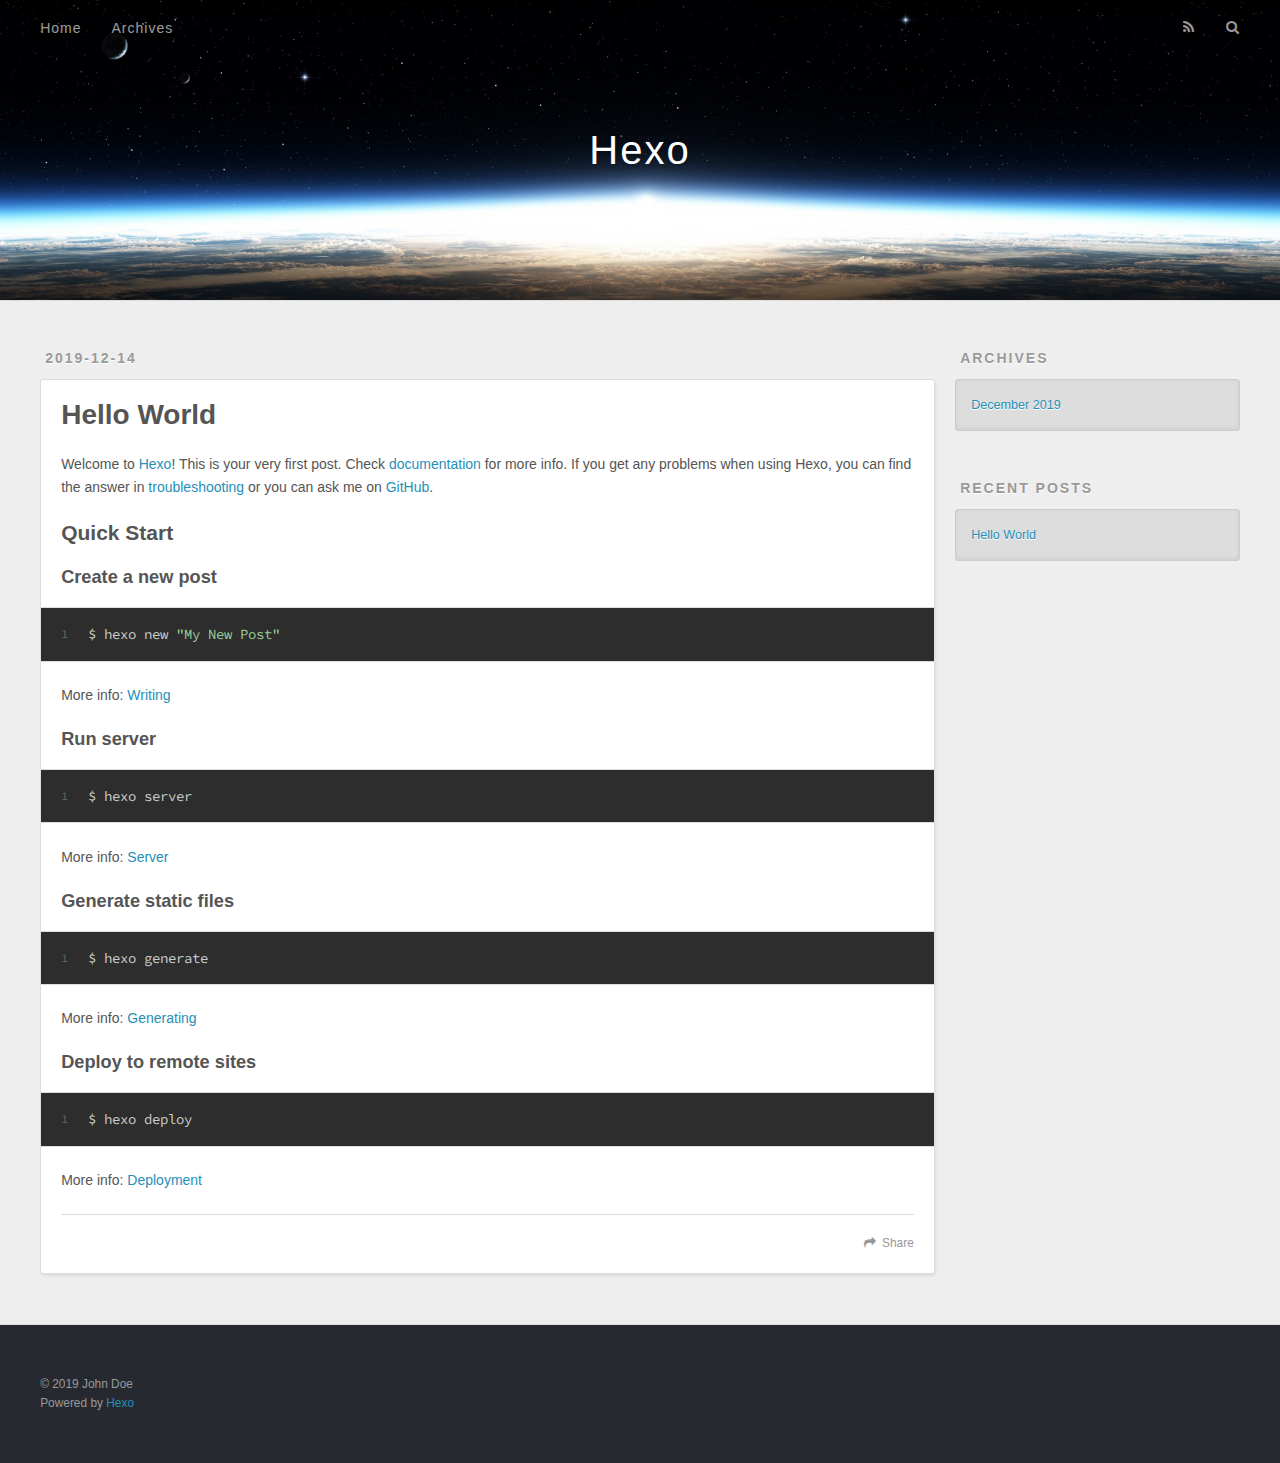
==== index.html @ 30259cf8 "Site updated: 2019-12-15 09:47:50" ====
<!DOCTYPE html>
<html>
<head>
  <meta charset="utf-8">
  

  
  <title>Hexo</title>
  <meta name="viewport" content="width=device-width, initial-scale=1, maximum-scale=1">
  <meta property="og:type" content="website">
<meta property="og:title" content="Hexo">
<meta property="og:url" content="http:&#x2F;&#x2F;yoursite.com&#x2F;index.html">
<meta property="og:site_name" content="Hexo">
<meta property="og:locale" content="en_US">
<meta property="article:author" content="John Doe">
<meta name="twitter:card" content="summary">
  
    <link rel="alternate" href="/atom.xml" title="Hexo" type="application/atom+xml">
  
  
    <link rel="icon" href="/favicon.png">
  
  
    <link href="//fonts.googleapis.com/css?family=Source+Code+Pro" rel="stylesheet" type="text/css">
  
  
<link rel="stylesheet" href="/css/style.css">

<meta name="generator" content="Hexo 4.1.1"></head>

<body>
  <div id="container">
    <div id="wrap">
      <header id="header">
  <div id="banner"></div>
  <div id="header-outer" class="outer">
    <div id="header-title" class="inner">
      <h1 id="logo-wrap">
        <a href="/" id="logo">Hexo</a>
      </h1>
      
    </div>
    <div id="header-inner" class="inner">
      <nav id="main-nav">
        <a id="main-nav-toggle" class="nav-icon"></a>
        
          <a class="main-nav-link" href="/">Home</a>
        
          <a class="main-nav-link" href="/archives">Archives</a>
        
      </nav>
      <nav id="sub-nav">
        
          <a id="nav-rss-link" class="nav-icon" href="/atom.xml" title="RSS Feed"></a>
        
        <a id="nav-search-btn" class="nav-icon" title="Search"></a>
      </nav>
      <div id="search-form-wrap">
        <form action="//google.com/search" method="get" accept-charset="UTF-8" class="search-form"><input type="search" name="q" class="search-form-input" placeholder="Search"><button type="submit" class="search-form-submit">&#xF002;</button><input type="hidden" name="sitesearch" value="http://yoursite.com"></form>
      </div>
    </div>
  </div>
</header>
      <div class="outer">
        <section id="main">
  
    <article id="post-hello-world" class="article article-type-post" itemscope itemprop="blogPost">
  <div class="article-meta">
    <a href="/2019/12/14/hello-world/" class="article-date">
  <time datetime="2019-12-14T15:08:20.268Z" itemprop="datePublished">2019-12-14</time>
</a>
    
  </div>
  <div class="article-inner">
    
    
      <header class="article-header">
        
  
    <h1 itemprop="name">
      <a class="article-title" href="/2019/12/14/hello-world/">Hello World</a>
    </h1>
  

      </header>
    
    <div class="article-entry" itemprop="articleBody">
      
        <p>Welcome to <a href="https://hexo.io/" target="_blank" rel="noopener">Hexo</a>! This is your very first post. Check <a href="https://hexo.io/docs/" target="_blank" rel="noopener">documentation</a> for more info. If you get any problems when using Hexo, you can find the answer in <a href="https://hexo.io/docs/troubleshooting.html" target="_blank" rel="noopener">troubleshooting</a> or you can ask me on <a href="https://github.com/hexojs/hexo/issues" target="_blank" rel="noopener">GitHub</a>.</p>
<h2 id="Quick-Start"><a href="#Quick-Start" class="headerlink" title="Quick Start"></a>Quick Start</h2><h3 id="Create-a-new-post"><a href="#Create-a-new-post" class="headerlink" title="Create a new post"></a>Create a new post</h3><figure class="highlight bash"><table><tr><td class="gutter"><pre><span class="line">1</span><br></pre></td><td class="code"><pre><span class="line">$ hexo new <span class="string">"My New Post"</span></span><br></pre></td></tr></table></figure>

<p>More info: <a href="https://hexo.io/docs/writing.html" target="_blank" rel="noopener">Writing</a></p>
<h3 id="Run-server"><a href="#Run-server" class="headerlink" title="Run server"></a>Run server</h3><figure class="highlight bash"><table><tr><td class="gutter"><pre><span class="line">1</span><br></pre></td><td class="code"><pre><span class="line">$ hexo server</span><br></pre></td></tr></table></figure>

<p>More info: <a href="https://hexo.io/docs/server.html" target="_blank" rel="noopener">Server</a></p>
<h3 id="Generate-static-files"><a href="#Generate-static-files" class="headerlink" title="Generate static files"></a>Generate static files</h3><figure class="highlight bash"><table><tr><td class="gutter"><pre><span class="line">1</span><br></pre></td><td class="code"><pre><span class="line">$ hexo generate</span><br></pre></td></tr></table></figure>

<p>More info: <a href="https://hexo.io/docs/generating.html" target="_blank" rel="noopener">Generating</a></p>
<h3 id="Deploy-to-remote-sites"><a href="#Deploy-to-remote-sites" class="headerlink" title="Deploy to remote sites"></a>Deploy to remote sites</h3><figure class="highlight bash"><table><tr><td class="gutter"><pre><span class="line">1</span><br></pre></td><td class="code"><pre><span class="line">$ hexo deploy</span><br></pre></td></tr></table></figure>

<p>More info: <a href="https://hexo.io/docs/one-command-deployment.html" target="_blank" rel="noopener">Deployment</a></p>

      
    </div>
    <footer class="article-footer">
      <a data-url="http://yoursite.com/2019/12/14/hello-world/" data-id="ck46cnnuk0000ggvl3maw7upw" class="article-share-link">Share</a>
      
      
    </footer>
  </div>
  
</article>


  


</section>
        
          <aside id="sidebar">
  
    

  
    

  
    
  
    
  <div class="widget-wrap">
    <h3 class="widget-title">Archives</h3>
    <div class="widget">
      <ul class="archive-list"><li class="archive-list-item"><a class="archive-list-link" href="/archives/2019/12/">December 2019</a></li></ul>
    </div>
  </div>


  
    
  <div class="widget-wrap">
    <h3 class="widget-title">Recent Posts</h3>
    <div class="widget">
      <ul>
        
          <li>
            <a href="/2019/12/14/hello-world/">Hello World</a>
          </li>
        
      </ul>
    </div>
  </div>

  
</aside>
        
      </div>
      <footer id="footer">
  
  <div class="outer">
    <div id="footer-info" class="inner">
      &copy; 2019 John Doe<br>
      Powered by <a href="http://hexo.io/" target="_blank">Hexo</a>
    </div>
  </div>
</footer>
    </div>
    <nav id="mobile-nav">
  
    <a href="/" class="mobile-nav-link">Home</a>
  
    <a href="/archives" class="mobile-nav-link">Archives</a>
  
</nav>
    

<script src="//ajax.googleapis.com/ajax/libs/jquery/2.0.3/jquery.min.js"></script>


  
<link rel="stylesheet" href="/fancybox/jquery.fancybox.css">

  
<script src="/fancybox/jquery.fancybox.pack.js"></script>




<script src="/js/script.js"></script>




  </div>
</body>
</html>
---- css/style.css ----
body {
  width: 100%;
}
body:before,
body:after {
  content: "";
  display: table;
}
body:after {
  clear: both;
}
html,
body,
div,
span,
applet,
object,
iframe,
h1,
h2,
h3,
h4,
h5,
h6,
p,
blockquote,
pre,
a,
abbr,
acronym,
address,
big,
cite,
code,
del,
dfn,
em,
img,
ins,
kbd,
q,
s,
samp,
small,
strike,
strong,
sub,
sup,
tt,
var,
dl,
dt,
dd,
ol,
ul,
li,
fieldset,
form,
label,
legend,
table,
caption,
tbody,
tfoot,
thead,
tr,
th,
td {
  margin: 0;
  padding: 0;
  border: 0;
  outline: 0;
  font-weight: inherit;
  font-style: inherit;
  font-family: inherit;
  font-size: 100%;
  vertical-align: baseline;
}
body {
  line-height: 1;
  color: #000;
  background: #fff;
}
ol,
ul {
  list-style: none;
}
table {
  border-collapse: separate;
  border-spacing: 0;
  vertical-align: middle;
}
caption,
th,
td {
  text-align: left;
  font-weight: normal;
  vertical-align: middle;
}
a img {
  border: none;
}
input,
button {
  margin: 0;
  padding: 0;
}
input::-moz-focus-inner,
button::-moz-focus-inner {
  border: 0;
  padding: 0;
}
@font-face {
  font-family: FontAwesome;
  font-style: normal;
  font-weight: normal;
  src: url("fonts/fontawesome-webfont.eot?v=#4.0.3");
  src: url("fonts/fontawesome-webfont.eot?#iefix&v=#4.0.3") format("embedded-opentype"), url("fonts/fontawesome-webfont.woff?v=#4.0.3") format("woff"), url("fonts/fontawesome-webfont.ttf?v=#4.0.3") format("truetype"), url("fonts/fontawesome-webfont.svg#fontawesomeregular?v=#4.0.3") format("svg");
}
html,
body,
#container {
  height: 100%;
}
body {
  background: #eee;
  font: 14px -apple-system, BlinkMacSystemFont, "Segoe UI", "Roboto", "Oxygen", "Ubuntu", "Cantarell", "Fira Sans", "Droid Sans", "Helvetica Neue", sans-serif;
  -webkit-text-size-adjust: 100%;
}
.outer {
  max-width: 1220px;
  margin: 0 auto;
  padding: 0 20px;
}
.outer:before,
.outer:after {
  content: "";
  display: table;
}
.outer:after {
  clear: both;
}
.inner {
  display: inline;
  float: left;
  width: 98.33333333333333%;
  margin: 0 0.833333333333333%;
}
.left,
.alignleft {
  float: left;
}
.right,
.alignright {
  float: right;
}
.clear {
  clear: both;
}
#container {
  position: relative;
}
.mobile-nav-on {
  overflow: hidden;
}
#wrap {
  height: 100%;
  width: 100%;
  position: absolute;
  top: 0;
  left: 0;
  -webkit-transition: 0.2s ease-out;
  -moz-transition: 0.2s ease-out;
  -ms-transition: 0.2s ease-out;
  transition: 0.2s ease-out;
  z-index: 1;
  background: #eee;
}
.mobile-nav-on #wrap {
  left: 280px;
}
@media screen and (min-width: 768px) {
  #main {
    display: inline;
    float: left;
    width: 73.33333333333333%;
    margin: 0 0.833333333333333%;
  }
}
.article-date,
.article-category-link,
.archive-year,
.widget-title {
  text-decoration: none;
  text-transform: uppercase;
  letter-spacing: 2px;
  color: #999;
  margin-bottom: 1em;
  margin-left: 5px;
  line-height: 1em;
  text-shadow: 0 1px #fff;
  font-weight: bold;
}
.article-inner,
.archive-article-inner {
  background: #fff;
  -webkit-box-shadow: 1px 2px 3px #ddd;
  box-shadow: 1px 2px 3px #ddd;
  border: 1px solid #ddd;
  border-radius: 3px;
}
.article-entry h1,
.widget h1 {
  font-size: 2em;
}
.article-entry h2,
.widget h2 {
  font-size: 1.5em;
}
.article-entry h3,
.widget h3 {
  font-size: 1.3em;
}
.article-entry h4,
.widget h4 {
  font-size: 1.2em;
}
.article-entry h5,
.widget h5 {
  font-size: 1em;
}
.article-entry h6,
.widget h6 {
  font-size: 1em;
  color: #999;
}
.article-entry hr,
.widget hr {
  border: 1px dashed #ddd;
}
.article-entry strong,
.widget strong {
  font-weight: bold;
}
.article-entry em,
.widget em,
.article-entry cite,
.widget cite {
  font-style: italic;
}
.article-entry sup,
.widget sup,
.article-entry sub,
.widget sub {
  font-size: 0.75em;
  line-height: 0;
  position: relative;
  vertical-align: baseline;
}
.article-entry sup,
.widget sup {
  top: -0.5em;
}
.article-entry sub,
.widget sub {
  bottom: -0.2em;
}
.article-entry small,
.widget small {
  font-size: 0.85em;
}
.article-entry acronym,
.widget acronym,
.article-entry abbr,
.widget abbr {
  border-bottom: 1px dotted;
}
.article-entry ul,
.widget ul,
.article-entry ol,
.widget ol,
.article-entry dl,
.widget dl {
  margin: 0 20px;
  line-height: 1.6em;
}
.article-entry ul ul,
.widget ul ul,
.article-entry ol ul,
.widget ol ul,
.article-entry ul ol,
.widget ul ol,
.article-entry ol ol,
.widget ol ol {
  margin-top: 0;
  margin-bottom: 0;
}
.article-entry ul,
.widget ul {
  list-style: disc;
}
.article-entry ol,
.widget ol {
  list-style: decimal;
}
.article-entry dt,
.widget dt {
  font-weight: bold;
}
#header {
  height: 300px;
  position: relative;
  border-bottom: 1px solid #ddd;
}
#header:before,
#header:after {
  content: "";
  position: absolute;
  left: 0;
  right: 0;
  height: 40px;
}
#header:before {
  top: 0;
  background: -webkit-linear-gradient(rgba(0,0,0,0.2), transparent);
  background: -moz-linear-gradient(rgba(0,0,0,0.2), transparent);
  background: -ms-linear-gradient(rgba(0,0,0,0.2), transparent);
  background: linear-gradient(rgba(0,0,0,0.2), transparent);
}
#header:after {
  bottom: 0;
  background: -webkit-linear-gradient(transparent, rgba(0,0,0,0.2));
  background: -moz-linear-gradient(transparent, rgba(0,0,0,0.2));
  background: -ms-linear-gradient(transparent, rgba(0,0,0,0.2));
  background: linear-gradient(transparent, rgba(0,0,0,0.2));
}
#header-outer {
  height: 100%;
  position: relative;
}
#header-inner {
  position: relative;
  overflow: hidden;
}
#banner {
  position: absolute;
  top: 0;
  left: 0;
  width: 100%;
  height: 100%;
  background: url("images/banner.jpg") center #000;
  -webkit-background-size: cover;
  -moz-background-size: cover;
  background-size: cover;
  z-index: -1;
}
#header-title {
  text-align: center;
  height: 40px;
  position: absolute;
  top: 50%;
  left: 0;
  margin-top: -20px;
}
#logo,
#subtitle {
  text-decoration: none;
  color: #fff;
  font-weight: 300;
  text-shadow: 0 1px 4px rgba(0,0,0,0.3);
}
#logo {
  font-size: 40px;
  line-height: 40px;
  letter-spacing: 2px;
}
#subtitle {
  font-size: 16px;
  line-height: 16px;
  letter-spacing: 1px;
}
#subtitle-wrap {
  margin-top: 16px;
}
#main-nav {
  float: left;
  margin-left: -15px;
}
.nav-icon,
.main-nav-link {
  float: left;
  color: #fff;
  opacity: 0.6;
  text-decoration: none;
  text-shadow: 0 1px rgba(0,0,0,0.2);
  -webkit-transition: opacity 0.2s;
  -moz-transition: opacity 0.2s;
  -ms-transition: opacity 0.2s;
  transition: opacity 0.2s;
  display: block;
  padding: 20px 15px;
}
.nav-icon:hover,
.main-nav-link:hover {
  opacity: 1;
}
.nav-icon {
  font-family: FontAwesome;
  text-align: center;
  font-size: 14px;
  width: 14px;
  height: 14px;
  padding: 20px 15px;
  position: relative;
  cursor: pointer;
}
.main-nav-link {
  font-weight: 300;
  letter-spacing: 1px;
}
@media screen and (max-width: 479px) {
  .main-nav-link {
    display: none;
  }
}
#main-nav-toggle {
  display: none;
}
#main-nav-toggle:before {
  content: "\f0c9";
}
@media screen and (max-width: 479px) {
  #main-nav-toggle {
    display: block;
  }
}
#sub-nav {
  float: right;
  margin-right: -15px;
}
#nav-rss-link:before {
  content: "\f09e";
}
#nav-search-btn:before {
  content: "\f002";
}
#search-form-wrap {
  position: absolute;
  top: 15px;
  width: 150px;
  height: 30px;
  right: -150px;
  opacity: 0;
  -webkit-transition: 0.2s ease-out;
  -moz-transition: 0.2s ease-out;
  -ms-transition: 0.2s ease-out;
  transition: 0.2s ease-out;
}
#search-form-wrap.on {
  opacity: 1;
  right: 0;
}
@media screen and (max-width: 479px) {
  #search-form-wrap {
    width: 100%;
    right: -100%;
  }
}
.search-form {
  position: absolute;
  top: 0;
  left: 0;
  right: 0;
  background: #fff;
  padding: 5px 15px;
  border-radius: 15px;
  -webkit-box-shadow: 0 0 10px rgba(0,0,0,0.3);
  box-shadow: 0 0 10px rgba(0,0,0,0.3);
}
.search-form-input {
  border: none;
  background: none;
  color: #555;
  width: 100%;
  font: 13px -apple-system, BlinkMacSystemFont, "Segoe UI", "Roboto", "Oxygen", "Ubuntu", "Cantarell", "Fira Sans", "Droid Sans", "Helvetica Neue", sans-serif;
  outline: none;
}
.search-form-input::-webkit-search-results-decoration,
.search-form-input::-webkit-search-cancel-button {
  -webkit-appearance: none;
}
.search-form-submit {
  position: absolute;
  top: 50%;
  right: 10px;
  margin-top: -7px;
  font: 13px FontAwesome;
  border: none;
  background: none;
  color: #bbb;
  cursor: pointer;
}
.search-form-submit:hover,
.search-form-submit:focus {
  color: #777;
}
.article {
  margin: 50px 0;
}
.article-inner {
  overflow: hidden;
}
.article-meta:before,
.article-meta:after {
  content: "";
  display: table;
}
.article-meta:after {
  clear: both;
}
.article-date {
  float: left;
}
.article-category {
  float: left;
  line-height: 1em;
  color: #ccc;
  text-shadow: 0 1px #fff;
  margin-left: 8px;
}
.article-category:before {
  content: "\2022";
}
.article-category-link {
  margin: 0 12px 1em;
}
.article-header {
  padding: 20px 20px 0;
}
.article-title {
  text-decoration: none;
  font-size: 2em;
  font-weight: bold;
  color: #555;
  line-height: 1.1em;
  -webkit-transition: color 0.2s;
  -moz-transition: color 0.2s;
  -ms-transition: color 0.2s;
  transition: color 0.2s;
}
a.article-title:hover {
  color: #258fb8;
}
.article-entry {
  color: #555;
  padding: 0 20px;
}
.article-entry:before,
.article-entry:after {
  content: "";
  display: table;
}
.article-entry:after {
  clear: both;
}
.article-entry p,
.article-entry table {
  line-height: 1.6em;
  margin: 1.6em 0;
}
.article-entry h1,
.article-entry h2,
.article-entry h3,
.article-entry h4,
.article-entry h5,
.article-entry h6 {
  font-weight: bold;
}
.article-entry h1,
.article-entry h2,
.article-entry h3,
.article-entry h4,
.article-entry h5,
.article-entry h6 {
  line-height: 1.1em;
  margin: 1.1em 0;
}
.article-entry a {
  color: #258fb8;
  text-decoration: none;
}
.article-entry a:hover {
  text-decoration: underline;
}
.article-entry ul,
.article-entry ol,
.article-entry dl {
  margin-top: 1.6em;
  margin-bottom: 1.6em;
}
.article-entry img,
.article-entry video {
  max-width: 100%;
  height: auto;
  display: block;
  margin: auto;
}
.article-entry iframe {
  border: none;
}
.article-entry table {
  width: 100%;
  border-collapse: collapse;
  border-spacing: 0;
}
.article-entry th {
  font-weight: bold;
  border-bottom: 3px solid #ddd;
  padding-bottom: 0.5em;
}
.article-entry td {
  border-bottom: 1px solid #ddd;
  padding: 10px 0;
}
.article-entry blockquote {
  font-family: Georgia, "Times New Roman", serif;
  font-size: 1.4em;
  margin: 1.6em 20px;
  text-align: center;
}
.article-entry blockquote footer {
  font-size: 14px;
  margin: 1.6em 0;
  font-family: -apple-system, BlinkMacSystemFont, "Segoe UI", "Roboto", "Oxygen", "Ubuntu", "Cantarell", "Fira Sans", "Droid Sans", "Helvetica Neue", sans-serif;
}
.article-entry blockquote footer cite:before {
  content: "—";
  padding: 0 0.5em;
}
.article-entry .pullquote {
  text-align: left;
  width: 45%;
  margin: 0;
}
.article-entry .pullquote.left {
  margin-left: 0.5em;
  margin-right: 1em;
}
.article-entry .pullquote.right {
  margin-right: 0.5em;
  margin-left: 1em;
}
.article-entry .caption {
  color: #999;
  display: block;
  font-size: 0.9em;
  margin-top: 0.5em;
  position: relative;
  text-align: center;
}
.article-entry .video-container {
  position: relative;
  padding-top: 56.25%;
  height: 0;
  overflow: hidden;
}
.article-entry .video-container iframe,
.article-entry .video-container object,
.article-entry .video-container embed {
  position: absolute;
  top: 0;
  left: 0;
  width: 100%;
  height: 100%;
  margin-top: 0;
}
.article-more-link a {
  display: inline-block;
  line-height: 1em;
  padding: 6px 15px;
  border-radius: 15px;
  background: #eee;
  color: #999;
  text-shadow: 0 1px #fff;
  text-decoration: none;
}
.article-more-link a:hover {
  background: #258fb8;
  color: #fff;
  text-decoration: none;
  text-shadow: 0 1px #1e7293;
}
.article-footer {
  font-size: 0.85em;
  line-height: 1.6em;
  border-top: 1px solid #ddd;
  padding-top: 1.6em;
  margin: 0 20px 20px;
}
.article-footer:before,
.article-footer:after {
  content: "";
  display: table;
}
.article-footer:after {
  clear: both;
}
.article-footer a {
  color: #999;
  text-decoration: none;
}
.article-footer a:hover {
  color: #555;
}
.article-tag-list-item {
  float: left;
  margin-right: 10px;
}
.article-tag-list-link:before {
  content: "#";
}
.article-comment-link {
  float: right;
}
.article-comment-link:before {
  content: "\f075";
  font-family: FontAwesome;
  padding-right: 8px;
}
.article-share-link {
  cursor: pointer;
  float: right;
  margin-left: 20px;
}
.article-share-link:before {
  content: "\f064";
  font-family: FontAwesome;
  padding-right: 6px;
}
#article-nav {
  position: relative;
}
#article-nav:before,
#article-nav:after {
  content: "";
  display: table;
}
#article-nav:after {
  clear: both;
}
@media screen and (min-width: 768px) {
  #article-nav {
    margin: 50px 0;
  }
  #article-nav:before {
    width: 8px;
    height: 8px;
    position: absolute;
    top: 50%;
    left: 50%;
    margin-top: -4px;
    margin-left: -4px;
    content: "";
    border-radius: 50%;
    background: #ddd;
    -webkit-box-shadow: 0 1px 2px #fff;
    box-shadow: 0 1px 2px #fff;
  }
}
.article-nav-link-wrap {
  text-decoration: none;
  text-shadow: 0 1px #fff;
  color: #999;
  -webkit-box-sizing: border-box;
  -moz-box-sizing: border-box;
  box-sizing: border-box;
  margin-top: 50px;
  text-align: center;
  display: block;
}
.article-nav-link-wrap:hover {
  color: #555;
}
@media screen and (min-width: 768px) {
  .article-nav-link-wrap {
    width: 50%;
    margin-top: 0;
  }
}
@media screen and (min-width: 768px) {
  #article-nav-newer {
    float: left;
    text-align: right;
    padding-right: 20px;
  }
}
@media screen and (min-width: 768px) {
  #article-nav-older {
    float: right;
    text-align: left;
    padding-left: 20px;
  }
}
.article-nav-caption {
  text-transform: uppercase;
  letter-spacing: 2px;
  color: #ddd;
  line-height: 1em;
  font-weight: bold;
}
#article-nav-newer .article-nav-caption {
  margin-right: -2px;
}
.article-nav-title {
  font-size: 0.85em;
  line-height: 1.6em;
  margin-top: 0.5em;
}
.article-share-box {
  position: absolute;
  display: none;
  background: #fff;
  -webkit-box-shadow: 1px 2px 10px rgba(0,0,0,0.2);
  box-shadow: 1px 2px 10px rgba(0,0,0,0.2);
  border-radius: 3px;
  margin-left: -145px;
  overflow: hidden;
  z-index: 1;
}
.article-share-box.on {
  display: block;
}
.article-share-input {
  width: 100%;
  background: none;
  -webkit-box-sizing: border-box;
  -moz-box-sizing: border-box;
  box-sizing: border-box;
  font: 14px -apple-system, BlinkMacSystemFont, "Segoe UI", "Roboto", "Oxygen", "Ubuntu", "Cantarell", "Fira Sans", "Droid Sans", "Helvetica Neue", sans-serif;
  padding: 0 15px;
  color: #555;
  outline: none;
  border: 1px solid #ddd;
  border-radius: 3px 3px 0 0;
  height: 36px;
  line-height: 36px;
}
.article-share-links {
  background: #eee;
}
.article-share-links:before,
.article-share-links:after {
  content: "";
  display: table;
}
.article-share-links:after {
  clear: both;
}
.article-share-twitter,
.article-share-facebook,
.article-share-pinterest,
.article-share-google {
  width: 50px;
  height: 36px;
  display: block;
  float: left;
  position: relative;
  color: #999;
  text-shadow: 0 1px #fff;
}
.article-share-twitter:before,
.article-share-facebook:before,
.article-share-pinterest:before,
.article-share-google:before {
  font-size: 20px;
  font-family: FontAwesome;
  width: 20px;
  height: 20px;
  position: absolute;
  top: 50%;
  left: 50%;
  margin-top: -10px;
  margin-left: -10px;
  text-align: center;
}
.article-share-twitter:hover,
.article-share-facebook:hover,
.article-share-pinterest:hover,
.article-share-google:hover {
  color: #fff;
}
.article-share-twitter:before {
  content: "\f099";
}
.article-share-twitter:hover {
  background: #00aced;
  text-shadow: 0 1px #008abe;
}
.article-share-facebook:before {
  content: "\f09a";
}
.article-share-facebook:hover {
  background: #3b5998;
  text-shadow: 0 1px #2f477a;
}
.article-share-pinterest:before {
  content: "\f0d2";
}
.article-share-pinterest:hover {
  background: #cb2027;
  text-shadow: 0 1px #a21a1f;
}
.article-share-google:before {
  content: "\f0d5";
}
.article-share-google:hover {
  background: #dd4b39;
  text-shadow: 0 1px #be3221;
}
.article-gallery {
  background: #000;
  position: relative;
}
.article-gallery-photos {
  position: relative;
  overflow: hidden;
}
.article-gallery-img {
  display: none;
  max-width: 100%;
}
.article-gallery-img:first-child {
  display: block;
}
.article-gallery-img.loaded {
  position: absolute;
  display: block;
}
.article-gallery-img img {
  display: block;
  max-width: 100%;
  margin: 0 auto;
}
#comments {
  background: #fff;
  -webkit-box-shadow: 1px 2px 3px #ddd;
  box-shadow: 1px 2px 3px #ddd;
  padding: 20px;
  border: 1px solid #ddd;
  border-radius: 3px;
  margin: 50px 0;
}
#comments a {
  color: #258fb8;
}
.archives-wrap {
  margin: 50px 0;
}
.archives:before,
.archives:after {
  content: "";
  display: table;
}
.archives:after {
  clear: both;
}
.archive-year-wrap {
  margin-bottom: 1em;
}
.archives {
  -webkit-column-gap: 10px;
  -moz-column-gap: 10px;
  column-gap: 10px;
}
@media screen and (min-width: 480px) and (max-width: 767px) {
  .archives {
    -webkit-column-count: 2;
    -moz-column-count: 2;
    column-count: 2;
  }
}
@media screen and (min-width: 768px) {
  .archives {
    -webkit-column-count: 3;
    -moz-column-count: 3;
    column-count: 3;
  }
}
.archive-article {
  -webkit-column-break-inside: avoid;
  page-break-inside: avoid;
  overflow: hidden;
  break-inside: avoid-column;
}
.archive-article-inner {
  padding: 10px;
  margin-bottom: 15px;
}
.archive-article-title {
  text-decoration: none;
  font-weight: bold;
  color: #555;
  -webkit-transition: color 0.2s;
  -moz-transition: color 0.2s;
  -ms-transition: color 0.2s;
  transition: color 0.2s;
  line-height: 1.6em;
}
.archive-article-title:hover {
  color: #258fb8;
}
.archive-article-footer {
  margin-top: 1em;
}
.archive-article-date {
  color: #999;
  text-decoration: none;
  font-size: 0.85em;
  line-height: 1em;
  margin-bottom: 0.5em;
  display: block;
}
#page-nav {
  margin: 50px auto;
  background: #fff;
  -webkit-box-shadow: 1px 2px 3px #ddd;
  box-shadow: 1px 2px 3px #ddd;
  border: 1px solid #ddd;
  border-radius: 3px;
  text-align: center;
  color: #999;
  overflow: hidden;
}
#page-nav:before,
#page-nav:after {
  content: "";
  display: table;
}
#page-nav:after {
  clear: both;
}
#page-nav a,
#page-nav span {
  padding: 10px 20px;
  line-height: 1;
  height: 2ex;
}
#page-nav a {
  color: #999;
  text-decoration: none;
}
#page-nav a:hover {
  background: #999;
  color: #fff;
}
#page-nav .prev {
  float: left;
}
#page-nav .next {
  float: right;
}
#page-nav .page-number {
  display: inline-block;
}
@media screen and (max-width: 479px) {
  #page-nav .page-number {
    display: none;
  }
}
#page-nav .current {
  color: #555;
  font-weight: bold;
}
#page-nav .space {
  color: #ddd;
}
#footer {
  background: #262a30;
  padding: 50px 0;
  border-top: 1px solid #ddd;
  color: #999;
}
#footer a {
  color: #258fb8;
  text-decoration: none;
}
#footer a:hover {
  text-decoration: underline;
}
#footer-info {
  line-height: 1.6em;
  font-size: 0.85em;
}
.article-entry pre,
.article-entry .highlight {
  background: #2d2d2d;
  margin: 0 -20px;
  padding: 15px 20px;
  border-style: solid;
  border-color: #ddd;
  border-width: 1px 0;
  overflow: auto;
  color: #ccc;
  line-height: 22.400000000000002px;
}
.article-entry .highlight .gutter pre,
.article-entry .gist .gist-file .gist-data .line-numbers {
  color: #666;
  font-size: 0.85em;
}
.article-entry pre,
.article-entry code {
  font-family: "Source Code Pro", Consolas, Monaco, Menlo, Consolas, monospace;
}
.article-entry code {
  background: #eee;
  text-shadow: 0 1px #fff;
  padding: 0 0.3em;
}
.article-entry pre code {
  background: none;
  text-shadow: none;
  padding: 0;
}
.article-entry .highlight pre {
  border: none;
  margin: 0;
  padding: 0;
}
.article-entry .highlight table {
  margin: 0;
  width: auto;
}
.article-entry .highlight td {
  border: none;
  padding: 0;
}
.article-entry .highlight figcaption {
  font-size: 0.85em;
  color: #999;
  line-height: 1em;
  margin-bottom: 1em;
}
.article-entry .highlight figcaption:before,
.article-entry .highlight figcaption:after {
  content: "";
  display: table;
}
.article-entry .highlight figcaption:after {
  clear: both;
}
.article-entry .highlight figcaption a {
  float: right;
}
.article-entry .highlight .gutter pre {
  text-align: right;
  padding-right: 20px;
}
.article-entry .highlight .line {
  height: 22.400000000000002px;
}
.article-entry .highlight .line.marked {
  background: #515151;
}
.article-entry .gist {
  margin: 0 -20px;
  border-style: solid;
  border-color: #ddd;
  border-width: 1px 0;
  background: #2d2d2d;
  padding: 15px 20px 15px 0;
}
.article-entry .gist .gist-file {
  border: none;
  font-family: "Source Code Pro", Consolas, Monaco, Menlo, Consolas, monospace;
  margin: 0;
}
.article-entry .gist .gist-file .gist-data {
  background: none;
  border: none;
}
.article-entry .gist .gist-file .gist-data .line-numbers {
  background: none;
  border: none;
  padding: 0 20px 0 0;
}
.article-entry .gist .gist-file .gist-data .line-data {
  padding: 0 !important;
}
.article-entry .gist .gist-file .highlight {
  margin: 0;
  padding: 0;
  border: none;
}
.article-entry .gist .gist-file .gist-meta {
  background: #2d2d2d;
  color: #999;
  font: 0.85em -apple-system, BlinkMacSystemFont, "Segoe UI", "Roboto", "Oxygen", "Ubuntu", "Cantarell", "Fira Sans", "Droid Sans", "Helvetica Neue", sans-serif;
  text-shadow: 0 0;
  padding: 0;
  margin-top: 1em;
  margin-left: 20px;
}
.article-entry .gist .gist-file .gist-meta a {
  color: #258fb8;
  font-weight: normal;
}
.article-entry .gist .gist-file .gist-meta a:hover {
  text-decoration: underline;
}
pre .comment,
pre .title {
  color: #999;
}
pre .variable,
pre .attribute,
pre .tag,
pre .regexp,
pre .ruby .constant,
pre .xml .tag .title,
pre .xml .pi,
pre .xml .doctype,
pre .html .doctype,
pre .css .id,
pre .css .class,
pre .css .pseudo {
  color: #f2777a;
}
pre .number,
pre .preprocessor,
pre .built_in,
pre .literal,
pre .params,
pre .constant {
  color: #f99157;
}
pre .class,
pre .ruby .class .title,
pre .css .rules .attribute {
  color: #9c9;
}
pre .string,
pre .value,
pre .inheritance,
pre .header,
pre .ruby .symbol,
pre .xml .cdata {
  color: #9c9;
}
pre .css .hexcolor {
  color: #6cc;
}
pre .function,
pre .python .decorator,
pre .python .title,
pre .ruby .function .title,
pre .ruby .title .keyword,
pre .perl .sub,
pre .javascript .title,
pre .coffeescript .title {
  color: #69c;
}
pre .keyword,
pre .javascript .function {
  color: #c9c;
}
@media screen and (max-width: 479px) {
  #mobile-nav {
    position: absolute;
    top: 0;
    left: 0;
    width: 280px;
    height: 100%;
    background: #191919;
    border-right: 1px solid #fff;
  }
}
@media screen and (max-width: 479px) {
  .mobile-nav-link {
    display: block;
    color: #999;
    text-decoration: none;
    padding: 15px 20px;
    font-weight: bold;
  }
  .mobile-nav-link:hover {
    color: #fff;
  }
}
@media screen and (min-width: 768px) {
  #sidebar {
    display: inline;
    float: left;
    width: 23.333333333333332%;
    margin: 0 0.833333333333333%;
  }
}
.widget-wrap {
  margin: 50px 0;
}
.widget {
  color: #777;
  text-shadow: 0 1px #fff;
  background: #ddd;
  -webkit-box-shadow: 0 -1px 4px #ccc inset;
  box-shadow: 0 -1px 4px #ccc inset;
  border: 1px solid #ccc;
  padding: 15px;
  border-radius: 3px;
}
.widget a {
  color: #258fb8;
  text-decoration: none;
}
.widget a:hover {
  text-decoration: underline;
}
.widget ul ul,
.widget ol ul,
.widget dl ul,
.widget ul ol,
.widget ol ol,
.widget dl ol,
.widget ul dl,
.widget ol dl,
.widget dl dl {
  margin-left: 15px;
  list-style: disc;
}
.widget {
  line-height: 1.6em;
  word-wrap: break-word;
  font-size: 0.9em;
}
.widget ul,
.widget ol {
  list-style: none;
  margin: 0;
}
.widget ul ul,
.widget ol ul,
.widget ul ol,
.widget ol ol {
  margin: 0 20px;
}
.widget ul ul,
.widget ol ul {
  list-style: disc;
}
.widget ul ol,
.widget ol ol {
  list-style: decimal;
}
.category-list-count,
.tag-list-count,
.archive-list-count {
  padding-left: 5px;
  color: #999;
  font-size: 0.85em;
}
.category-list-count:before,
.tag-list-count:before,
.archive-list-count:before {
  content: "(";
}
.category-list-count:after,
.tag-list-count:after,
.archive-list-count:after {
  content: ")";
}
.tagcloud a {
  margin-right: 5px;
  display: inline-block;
}
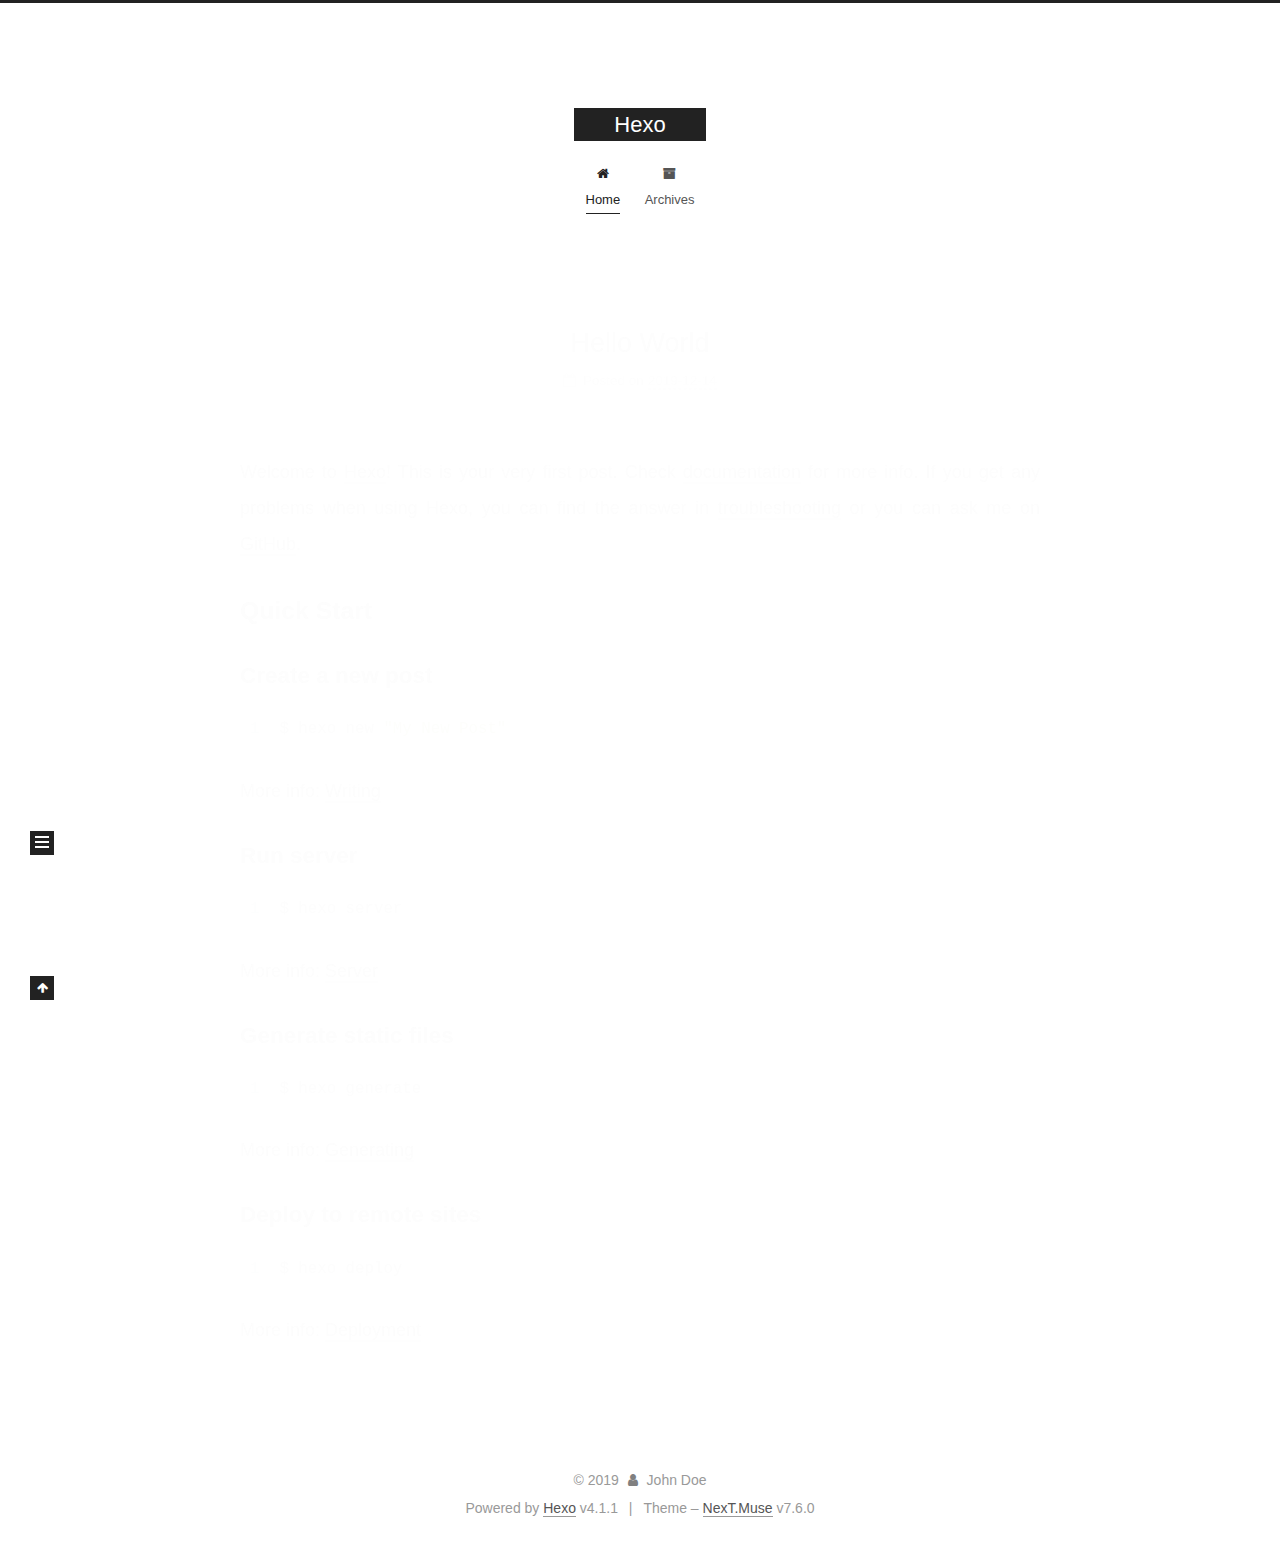
==== commit 6d8f45d2: "Site updated: 2019-12-15 10:34:22" ====
--- a/index.html
+++ b/index.html
@@ -1,12 +1,51 @@
 <!DOCTYPE html>
-<html>
+<html lang="en">
 <head>
-  <meta charset="utf-8">
-  
-
-  
-  <title>Hexo</title>
-  <meta name="viewport" content="width=device-width, initial-scale=1, maximum-scale=1">
+  <meta charset="UTF-8">
+<meta name="viewport" content="width=device-width, initial-scale=1, maximum-scale=2">
+<meta name="theme-color" content="#222">
+<meta name="generator" content="Hexo 4.1.1">
+  <link rel="apple-touch-icon" sizes="180x180" href="/images/apple-touch-icon-next.png">
+  <link rel="icon" type="image/png" sizes="32x32" href="/images/favicon-32x32-next.png">
+  <link rel="icon" type="image/png" sizes="16x16" href="/images/favicon-16x16-next.png">
+  <link rel="mask-icon" href="/images/logo.svg" color="#222">
+
+<link rel="stylesheet" href="/css/main.css">
+
+
+<link rel="stylesheet" href="/lib/font-awesome/css/font-awesome.min.css">
+
+
+<script id="hexo-configurations">
+  var NexT = window.NexT || {};
+  var CONFIG = {
+    hostname: new URL('http://yoursite.com').hostname,
+    root: '/',
+    scheme: 'Muse',
+    version: '7.6.0',
+    exturl: false,
+    sidebar: {"position":"left","display":"post","padding":18,"offset":12,"onmobile":false},
+    copycode: {"enable":false,"show_result":false,"style":null},
+    back2top: {"enable":true,"sidebar":false,"scrollpercent":false},
+    bookmark: {"enable":false,"color":"#222","save":"auto"},
+    fancybox: false,
+    mediumzoom: false,
+    lazyload: false,
+    pangu: false,
+    comments: {"style":"tabs","active":null,"storage":true,"lazyload":false,"nav":null},
+    algolia: {
+      appID: '',
+      apiKey: '',
+      indexName: '',
+      hits: {"per_page":10},
+      labels: {"input_placeholder":"Search for Posts","hits_empty":"We didn't find any results for the search: ${query}","hits_stats":"${hits} results found in ${time} ms"}
+    },
+    localsearch: {"enable":false,"trigger":"auto","top_n_per_article":1,"unescape":false,"preload":false},
+    path: '',
+    motion: {"enable":true,"async":false,"transition":{"post_block":"fadeIn","post_header":"slideDownIn","post_body":"slideDownIn","coll_header":"slideLeftIn","sidebar":"slideUpIn"}}
+  };
+</script>
+
   <meta property="og:type" content="website">
 <meta property="og:title" content="Hexo">
 <meta property="og:url" content="http:&#x2F;&#x2F;yoursite.com&#x2F;index.html">
@@ -14,183 +53,339 @@
 <meta property="og:locale" content="en_US">
 <meta property="article:author" content="John Doe">
 <meta name="twitter:card" content="summary">
-  
-    <link rel="alternate" href="/atom.xml" title="Hexo" type="application/atom+xml">
-  
-  
-    <link rel="icon" href="/favicon.png">
-  
-  
-    <link href="//fonts.googleapis.com/css?family=Source+Code+Pro" rel="stylesheet" type="text/css">
-  
-  
-<link rel="stylesheet" href="/css/style.css">
-
-<meta name="generator" content="Hexo 4.1.1"></head>
-
-<body>
-  <div id="container">
-    <div id="wrap">
-      <header id="header">
-  <div id="banner"></div>
-  <div id="header-outer" class="outer">
-    <div id="header-title" class="inner">
-      <h1 id="logo-wrap">
-        <a href="/" id="logo">Hexo</a>
-      </h1>
+
+<link rel="canonical" href="http://yoursite.com/">
+
+
+<script id="page-configurations">
+  // https://hexo.io/docs/variables.html
+  CONFIG.page = {
+    sidebar: "",
+    isHome: true,
+    isPost: false
+  };
+</script>
+
+  <title>Hexo</title>
+  
+
+
+
+
+
+
+  <noscript>
+  <style>
+  .use-motion .brand,
+  .use-motion .menu-item,
+  .sidebar-inner,
+  .use-motion .post-block,
+  .use-motion .pagination,
+  .use-motion .comments,
+  .use-motion .post-header,
+  .use-motion .post-body,
+  .use-motion .collection-header { opacity: initial; }
+
+  .use-motion .site-title,
+  .use-motion .site-subtitle {
+    opacity: initial;
+    top: initial;
+  }
+
+  .use-motion .logo-line-before i { left: initial; }
+  .use-motion .logo-line-after i { right: initial; }
+  </style>
+</noscript>
+
+</head>
+
+<body itemscope itemtype="http://schema.org/WebPage">
+  <div class="container use-motion">
+    <div class="headband"></div>
+
+    <header class="header" itemscope itemtype="http://schema.org/WPHeader">
+      <div class="header-inner"><div class="site-brand-container">
+  <div class="site-meta">
+
+    <div>
+      <a href="/" class="brand" rel="start">
+        <span class="logo-line-before"><i></i></span>
+        <span class="site-title">Hexo</span>
+        <span class="logo-line-after"><i></i></span>
+      </a>
+    </div>
+  </div>
+
+  <div class="site-nav-toggle">
+    <div class="toggle" aria-label="Toggle navigation bar">
+      <span class="toggle-line toggle-line-first"></span>
+      <span class="toggle-line toggle-line-middle"></span>
+      <span class="toggle-line toggle-line-last"></span>
+    </div>
+  </div>
+</div>
+
+
+<nav class="site-nav">
+  
+  <ul id="menu" class="menu">
+        <li class="menu-item menu-item-home">
+
+    <a href="/" rel="section"><i class="fa fa-fw fa-home"></i>Home</a>
+
+  </li>
+        <li class="menu-item menu-item-archives">
+
+    <a href="/archives/" rel="section"><i class="fa fa-fw fa-archive"></i>Archives</a>
+
+  </li>
+  </ul>
+
+</nav>
+</div>
+    </header>
+
+    
+  <div class="back-to-top">
+    <i class="fa fa-arrow-up"></i>
+    <span>0%</span>
+  </div>
+
+
+    <main class="main">
+      <div class="main-inner">
+        <div class="content-wrap">
+          
+
+          <div class="content">
+            
+
+  <div class="posts-expand">
+        
+  
+  
+  <article itemscope itemtype="http://schema.org/Article" class="post-block home" lang="en">
+    <link itemprop="mainEntityOfPage" href="http://yoursite.com/2019/12/14/hello-world/">
+
+    <span hidden itemprop="author" itemscope itemtype="http://schema.org/Person">
+      <meta itemprop="image" content="/images/avatar.gif">
+      <meta itemprop="name" content="John Doe">
+      <meta itemprop="description" content="">
+    </span>
+
+    <span hidden itemprop="publisher" itemscope itemtype="http://schema.org/Organization">
+      <meta itemprop="name" content="Hexo">
+    </span>
+      <header class="post-header">
+        <h1 class="post-title" itemprop="name headline">
+          
+            <a href="/2019/12/14/hello-world/" class="post-title-link" itemprop="url">Hello World</a>
+        </h1>
+
+        <div class="post-meta">
+            <span class="post-meta-item">
+              <span class="post-meta-item-icon">
+                <i class="fa fa-calendar-o"></i>
+              </span>
+              <span class="post-meta-item-text">Posted on</span>
+
+              <time title="Created: 2019-12-14 23:08:20" itemprop="dateCreated datePublished" datetime="2019-12-14T23:08:20+08:00">2019-12-14</time>
+            </span>
+
+          
+
+        </div>
+      </header>
+
+    
+    
+    
+    <div class="post-body" itemprop="articleBody">
+
+      
+          <p>Welcome to <a href="https://hexo.io/" target="_blank" rel="noopener">Hexo</a>! This is your very first post. Check <a href="https://hexo.io/docs/" target="_blank" rel="noopener">documentation</a> for more info. If you get any problems when using Hexo, you can find the answer in <a href="https://hexo.io/docs/troubleshooting.html" target="_blank" rel="noopener">troubleshooting</a> or you can ask me on <a href="https://github.com/hexojs/hexo/issues" target="_blank" rel="noopener">GitHub</a>.</p>
+<h2 id="Quick-Start"><a href="#Quick-Start" class="headerlink" title="Quick Start"></a>Quick Start</h2><h3 id="Create-a-new-post"><a href="#Create-a-new-post" class="headerlink" title="Create a new post"></a>Create a new post</h3><figure class="highlight bash"><table><tr><td class="gutter"><pre><span class="line">1</span><br></pre></td><td class="code"><pre><span class="line">$ hexo new <span class="string">"My New Post"</span></span><br></pre></td></tr></table></figure>
+
+<p>More info: <a href="https://hexo.io/docs/writing.html" target="_blank" rel="noopener">Writing</a></p>
+<h3 id="Run-server"><a href="#Run-server" class="headerlink" title="Run server"></a>Run server</h3><figure class="highlight bash"><table><tr><td class="gutter"><pre><span class="line">1</span><br></pre></td><td class="code"><pre><span class="line">$ hexo server</span><br></pre></td></tr></table></figure>
+
+<p>More info: <a href="https://hexo.io/docs/server.html" target="_blank" rel="noopener">Server</a></p>
+<h3 id="Generate-static-files"><a href="#Generate-static-files" class="headerlink" title="Generate static files"></a>Generate static files</h3><figure class="highlight bash"><table><tr><td class="gutter"><pre><span class="line">1</span><br></pre></td><td class="code"><pre><span class="line">$ hexo generate</span><br></pre></td></tr></table></figure>
+
+<p>More info: <a href="https://hexo.io/docs/generating.html" target="_blank" rel="noopener">Generating</a></p>
+<h3 id="Deploy-to-remote-sites"><a href="#Deploy-to-remote-sites" class="headerlink" title="Deploy to remote sites"></a>Deploy to remote sites</h3><figure class="highlight bash"><table><tr><td class="gutter"><pre><span class="line">1</span><br></pre></td><td class="code"><pre><span class="line">$ hexo deploy</span><br></pre></td></tr></table></figure>
+
+<p>More info: <a href="https://hexo.io/docs/one-command-deployment.html" target="_blank" rel="noopener">Deployment</a></p>
+
       
     </div>
-    <div id="header-inner" class="inner">
-      <nav id="main-nav">
-        <a id="main-nav-toggle" class="nav-icon"></a>
+
+    
+    
+    
+      <footer class="post-footer">
+        <div class="post-eof"></div>
+      </footer>
+  </article>
+  
+  
+  
+
+  </div>
+
+  
+
+
+
+          </div>
+          
+
+<script>
+  window.addEventListener('tabs:register', () => {
+    let activeClass = CONFIG.comments.activeClass;
+    if (CONFIG.comments.storage) {
+      activeClass = localStorage.getItem('comments_active') || activeClass;
+    }
+    if (activeClass) {
+      let activeTab = document.querySelector(`a[href="#comment-${activeClass}"]`);
+      if (activeTab) {
+        activeTab.click();
+      }
+    }
+  });
+  if (CONFIG.comments.storage) {
+    window.addEventListener('tabs:click', event => {
+      if (!event.target.matches('.tabs-comment .tab-content .tab-pane')) return;
+      let commentClass = event.target.classList[1];
+      localStorage.setItem('comments_active', commentClass);
+    });
+  }
+</script>
+
+        </div>
+          
+  
+  <div class="toggle sidebar-toggle">
+    <span class="toggle-line toggle-line-first"></span>
+    <span class="toggle-line toggle-line-middle"></span>
+    <span class="toggle-line toggle-line-last"></span>
+  </div>
+
+  <aside class="sidebar">
+    <div class="sidebar-inner">
+
+      <ul class="sidebar-nav motion-element">
+        <li class="sidebar-nav-toc">
+          Table of Contents
+        </li>
+        <li class="sidebar-nav-overview">
+          Overview
+        </li>
+      </ul>
+
+      <!--noindex-->
+      <div class="post-toc-wrap sidebar-panel">
+      </div>
+      <!--/noindex-->
+
+      <div class="site-overview-wrap sidebar-panel">
+        <div class="site-author motion-element" itemprop="author" itemscope itemtype="http://schema.org/Person">
+  <p class="site-author-name" itemprop="name">John Doe</p>
+  <div class="site-description" itemprop="description"></div>
+</div>
+<div class="site-state-wrap motion-element">
+  <nav class="site-state">
+      <div class="site-state-item site-state-posts">
+          <a href="/archives/">
         
-          <a class="main-nav-link" href="/">Home</a>
+          <span class="site-state-item-count">1</span>
+          <span class="site-state-item-name">posts</span>
+        </a>
+      </div>
+  </nav>
+</div>
+
+
+
+      </div>
+
+    </div>
+  </aside>
+  <div id="sidebar-dimmer"></div>
+
+
+      </div>
+    </main>
+
+    <footer class="footer">
+      <div class="footer-inner">
         
-          <a class="main-nav-link" href="/archives">Archives</a>
+
+<div class="copyright">
+  
+  &copy; 
+  <span itemprop="copyrightYear">2019</span>
+  <span class="with-love">
+    <i class="fa fa-user"></i>
+  </span>
+  <span class="author" itemprop="copyrightHolder">John Doe</span>
+</div>
+  <div class="powered-by">Powered by <a href="https://hexo.io/" class="theme-link" rel="noopener" target="_blank">Hexo</a> v4.1.1
+  </div>
+  <span class="post-meta-divider">|</span>
+  <div class="theme-info">Theme – <a href="https://muse.theme-next.org/" class="theme-link" rel="noopener" target="_blank">NexT.Muse</a> v7.6.0
+  </div>
+
         
-      </nav>
-      <nav id="sub-nav">
-        
-          <a id="nav-rss-link" class="nav-icon" href="/atom.xml" title="RSS Feed"></a>
-        
-        <a id="nav-search-btn" class="nav-icon" title="Search"></a>
-      </nav>
-      <div id="search-form-wrap">
-        <form action="//google.com/search" method="get" accept-charset="UTF-8" class="search-form"><input type="search" name="q" class="search-form-input" placeholder="Search"><button type="submit" class="search-form-submit">&#xF002;</button><input type="hidden" name="sitesearch" value="http://yoursite.com"></form>
-      </div>
-    </div>
-  </div>
-</header>
-      <div class="outer">
-        <section id="main">
-  
-    <article id="post-hello-world" class="article article-type-post" itemscope itemprop="blogPost">
-  <div class="article-meta">
-    <a href="/2019/12/14/hello-world/" class="article-date">
-  <time datetime="2019-12-14T15:08:20.268Z" itemprop="datePublished">2019-12-14</time>
-</a>
-    
-  </div>
-  <div class="article-inner">
-    
-    
-      <header class="article-header">
-        
-  
-    <h1 itemprop="name">
-      <a class="article-title" href="/2019/12/14/hello-world/">Hello World</a>
-    </h1>
-  
-
-      </header>
-    
-    <div class="article-entry" itemprop="articleBody">
-      
-        <p>Welcome to <a href="https://hexo.io/" target="_blank" rel="noopener">Hexo</a>! This is your very first post. Check <a href="https://hexo.io/docs/" target="_blank" rel="noopener">documentation</a> for more info. If you get any problems when using Hexo, you can find the answer in <a href="https://hexo.io/docs/troubleshooting.html" target="_blank" rel="noopener">troubleshooting</a> or you can ask me on <a href="https://github.com/hexojs/hexo/issues" target="_blank" rel="noopener">GitHub</a>.</p>
-<h2 id="Quick-Start"><a href="#Quick-Start" class="headerlink" title="Quick Start"></a>Quick Start</h2><h3 id="Create-a-new-post"><a href="#Create-a-new-post" class="headerlink" title="Create a new post"></a>Create a new post</h3><figure class="highlight bash"><table><tr><td class="gutter"><pre><span class="line">1</span><br></pre></td><td class="code"><pre><span class="line">$ hexo new <span class="string">"My New Post"</span></span><br></pre></td></tr></table></figure>
-
-<p>More info: <a href="https://hexo.io/docs/writing.html" target="_blank" rel="noopener">Writing</a></p>
-<h3 id="Run-server"><a href="#Run-server" class="headerlink" title="Run server"></a>Run server</h3><figure class="highlight bash"><table><tr><td class="gutter"><pre><span class="line">1</span><br></pre></td><td class="code"><pre><span class="line">$ hexo server</span><br></pre></td></tr></table></figure>
-
-<p>More info: <a href="https://hexo.io/docs/server.html" target="_blank" rel="noopener">Server</a></p>
-<h3 id="Generate-static-files"><a href="#Generate-static-files" class="headerlink" title="Generate static files"></a>Generate static files</h3><figure class="highlight bash"><table><tr><td class="gutter"><pre><span class="line">1</span><br></pre></td><td class="code"><pre><span class="line">$ hexo generate</span><br></pre></td></tr></table></figure>
-
-<p>More info: <a href="https://hexo.io/docs/generating.html" target="_blank" rel="noopener">Generating</a></p>
-<h3 id="Deploy-to-remote-sites"><a href="#Deploy-to-remote-sites" class="headerlink" title="Deploy to remote sites"></a>Deploy to remote sites</h3><figure class="highlight bash"><table><tr><td class="gutter"><pre><span class="line">1</span><br></pre></td><td class="code"><pre><span class="line">$ hexo deploy</span><br></pre></td></tr></table></figure>
-
-<p>More info: <a href="https://hexo.io/docs/one-command-deployment.html" target="_blank" rel="noopener">Deployment</a></p>
-
-      
-    </div>
-    <footer class="article-footer">
-      <a data-url="http://yoursite.com/2019/12/14/hello-world/" data-id="ck46cnnuk0000ggvl3maw7upw" class="article-share-link">Share</a>
-      
-      
+
+
+
+
+
+
+
+
+      </div>
     </footer>
   </div>
-  
-</article>
-
-
-  
-
-
-</section>
-        
-          <aside id="sidebar">
-  
-    
-
-  
-    
-
-  
-    
-  
-    
-  <div class="widget-wrap">
-    <h3 class="widget-title">Archives</h3>
-    <div class="widget">
-      <ul class="archive-list"><li class="archive-list-item"><a class="archive-list-link" href="/archives/2019/12/">December 2019</a></li></ul>
-    </div>
-  </div>
-
-
-  
-    
-  <div class="widget-wrap">
-    <h3 class="widget-title">Recent Posts</h3>
-    <div class="widget">
-      <ul>
-        
-          <li>
-            <a href="/2019/12/14/hello-world/">Hello World</a>
-          </li>
-        
-      </ul>
-    </div>
-  </div>
-
-  
-</aside>
-        
-      </div>
-      <footer id="footer">
-  
-  <div class="outer">
-    <div id="footer-info" class="inner">
-      &copy; 2019 John Doe<br>
-      Powered by <a href="http://hexo.io/" target="_blank">Hexo</a>
-    </div>
-  </div>
-</footer>
-    </div>
-    <nav id="mobile-nav">
-  
-    <a href="/" class="mobile-nav-link">Home</a>
-  
-    <a href="/archives" class="mobile-nav-link">Archives</a>
-  
-</nav>
-    
-
-<script src="//ajax.googleapis.com/ajax/libs/jquery/2.0.3/jquery.min.js"></script>
-
-
-  
-<link rel="stylesheet" href="/fancybox/jquery.fancybox.css">
-
-  
-<script src="/fancybox/jquery.fancybox.pack.js"></script>
-
-
-
-
-<script src="/js/script.js"></script>
-
-
-
-
-  </div>
+
+  
+  <script src="/lib/anime.min.js"></script>
+  <script src="/lib/velocity/velocity.min.js"></script>
+  <script src="/lib/velocity/velocity.ui.min.js"></script>
+
+<script src="/js/utils.js"></script>
+
+<script src="/js/motion.js"></script>
+
+
+<script src="/js/schemes/muse.js"></script>
+
+
+<script src="/js/next-boot.js"></script>
+
+
+
+
+  
+
+
+
+
+
+
+
+
+
+
+
+
+
+
+
+  
+
+  
+
 </body>
-</html>+</html>
--- a/css/main.css
+++ b/css/main.css
@@ -0,0 +1,2277 @@
+html {
+  line-height: 1.15; /* 1 */
+  -webkit-text-size-adjust: 100%; /* 2 */
+}
+body {
+  margin: 0;
+}
+main {
+  display: block;
+}
+h1 {
+  font-size: 2em;
+  margin: 0.67em 0;
+}
+hr {
+  box-sizing: content-box; /* 1 */
+  height: 0; /* 1 */
+  overflow: visible; /* 2 */
+}
+pre {
+  font-family: monospace, monospace; /* 1 */
+  font-size: 1em; /* 2 */
+}
+a {
+  background: transparent;
+}
+abbr[title] {
+  border-bottom: none; /* 1 */
+  text-decoration: underline; /* 2 */
+  text-decoration: underline dotted; /* 2 */
+}
+b,
+strong {
+  font-weight: bolder;
+}
+code,
+kbd,
+samp {
+  font-family: monospace, monospace; /* 1 */
+  font-size: 1em; /* 2 */
+}
+small {
+  font-size: 80%;
+}
+sub,
+sup {
+  font-size: 75%;
+  line-height: 0;
+  position: relative;
+  vertical-align: baseline;
+}
+sub {
+  bottom: -0.25em;
+}
+sup {
+  top: -0.5em;
+}
+img {
+  border-style: none;
+}
+button,
+input,
+optgroup,
+select,
+textarea {
+  font-family: inherit; /* 1 */
+  font-size: 100%; /* 1 */
+  line-height: 1.15; /* 1 */
+  margin: 0; /* 2 */
+}
+button,
+input {
+/* 1 */
+  overflow: visible;
+}
+button,
+select {
+/* 1 */
+  text-transform: none;
+}
+button,
+[type='button'],
+[type='reset'],
+[type='submit'] {
+  -webkit-appearance: button;
+}
+button::-moz-focus-inner,
+[type='button']::-moz-focus-inner,
+[type='reset']::-moz-focus-inner,
+[type='submit']::-moz-focus-inner {
+  border-style: none;
+  padding: 0;
+}
+button:-moz-focusring,
+[type='button']:-moz-focusring,
+[type='reset']:-moz-focusring,
+[type='submit']:-moz-focusring {
+  outline: 1px dotted ButtonText;
+}
+fieldset {
+  padding: 0.35em 0.75em 0.625em;
+}
+legend {
+  box-sizing: border-box; /* 1 */
+  color: inherit; /* 2 */
+  display: table; /* 1 */
+  max-width: 100%; /* 1 */
+  padding: 0; /* 3 */
+  white-space: normal; /* 1 */
+}
+progress {
+  vertical-align: baseline;
+}
+textarea {
+  overflow: auto;
+}
+[type='checkbox'],
+[type='radio'] {
+  box-sizing: border-box; /* 1 */
+  padding: 0; /* 2 */
+}
+[type='number']::-webkit-inner-spin-button,
+[type='number']::-webkit-outer-spin-button {
+  height: auto;
+}
+[type='search'] {
+  outline-offset: -2px; /* 2 */
+  -webkit-appearance: textfield; /* 1 */
+}
+[type='search']::-webkit-search-decoration {
+  -webkit-appearance: none;
+}
+::-webkit-file-upload-button {
+  font: inherit; /* 2 */
+  -webkit-appearance: button; /* 1 */
+}
+details {
+  display: block;
+}
+summary {
+  display: list-item;
+}
+template {
+  display: none;
+}
+[hidden] {
+  display: none;
+}
+::selection {
+  background: #262a30;
+  color: #fff;
+}
+html,
+body {
+  height: 100%;
+}
+body {
+  background: #fff;
+  color: #555;
+  font-family: 'Lato', "PingFang SC", "Microsoft YaHei", sans-serif;
+  font-size: 1em;
+  line-height: 2;
+}
+@media (max-width: 991px) {
+  body {
+    padding-left: 0 !important;
+    padding-right: 0 !important;
+  }
+}
+h1,
+h2,
+h3,
+h4,
+h5,
+h6 {
+  font-family: 'Lato', "PingFang SC", "Microsoft YaHei", sans-serif;
+  font-weight: bold;
+  line-height: 1.5;
+  margin: 20px 0 15px;
+}
+h1 {
+  font-size: 1.5em;
+}
+h2 {
+  font-size: 1.375em;
+}
+h3 {
+  font-size: 1.25em;
+}
+h4 {
+  font-size: 1.125em;
+}
+h5 {
+  font-size: 1em;
+}
+h6 {
+  font-size: 0.875em;
+}
+p {
+  margin: 0 0 20px 0;
+}
+a,
+span.exturl {
+  border-bottom: 1px solid #999;
+  color: #555;
+  outline: 0;
+  text-decoration: none;
+  overflow-wrap: break-word;
+  word-wrap: break-word;
+  cursor: pointer;
+}
+a:hover,
+span.exturl:hover {
+  border-bottom-color: #222;
+  color: #222;
+}
+iframe,
+img,
+video {
+  display: block;
+  margin-left: auto;
+  margin-right: auto;
+  max-width: 100%;
+}
+hr {
+  background-color: #ddd;
+  background-image: repeating-linear-gradient(-45deg, #fff, #fff 4px, transparent 4px, transparent 8px);
+  border: 0;
+  height: 3px;
+  margin: 40px 0;
+}
+blockquote {
+  border-left: 4px solid #ddd;
+  color: #666;
+  margin: 0;
+  padding: 0 15px;
+}
+blockquote cite::before {
+  content: '-';
+  padding: 0 5px;
+}
+dt {
+  font-weight: 700;
+}
+dd {
+  margin: 0;
+  padding: 0;
+}
+kbd {
+  background-color: #f5f5f5;
+  background-image: linear-gradient(#eee, #fff, #eee);
+  border: 1px solid #ccc;
+  border-radius: 0.2em;
+  box-shadow: 0.1em 0.1em 0.2em rgba(0,0,0,0.1);
+  font-family: inherit;
+  padding: 0.1em 0.3em;
+  white-space: nowrap;
+}
+.table-container {
+  -webkit-overflow-scrolling: touch;
+  overflow: auto;
+}
+table {
+  border-collapse: collapse;
+  border-spacing: 0;
+  font-size: 0.875em;
+  margin: 0 0 20px 0;
+  width: 100%;
+}
+tbody tr:nth-of-type(odd) {
+  background: #f9f9f9;
+}
+tbody tr:hover {
+  background: #f5f5f5;
+}
+caption,
+th,
+td {
+  font-weight: normal;
+  padding: 8px;
+  text-align: left;
+  vertical-align: middle;
+}
+th,
+td {
+  border: 1px solid #ddd;
+  border-bottom: 3px solid #ddd;
+}
+th {
+  font-weight: 700;
+  padding-bottom: 10px;
+}
+td {
+  border-bottom-width: 1px;
+}
+.btn {
+  background: #222;
+  border: 2px solid #222;
+  border-radius: 0;
+  color: #fff;
+  display: inline-block;
+  font-size: 0.875em;
+  line-height: 2;
+  padding: 0 20px;
+  text-decoration: none;
+  transition-property: background-color;
+  transition-delay: 0s;
+  transition-duration: 0.2s;
+  transition-timing-function: ease-in-out;
+}
+.btn:hover {
+  background: #fff;
+  border-color: #222;
+  color: #222;
+}
+.btn + .btn {
+  margin: 0 0 8px 8px;
+}
+.btn .fa-fw {
+  text-align: left;
+  width: 1.285714285714286em;
+}
+.toggle {
+  line-height: 0;
+}
+.toggle .toggle-line {
+  background: #fff;
+  display: inline-block;
+  height: 2px;
+  left: 0;
+  position: relative;
+  top: 0;
+  transition: all 0.4s;
+  vertical-align: top;
+  width: 100%;
+}
+.toggle .toggle-line:not(:first-child) {
+  margin-top: 3px;
+}
+.toggle.toggle-arrow .toggle-line-first {
+  left: 50%;
+  top: 2px;
+  transform: rotate(45deg);
+  width: 50%;
+}
+.toggle.toggle-arrow .toggle-line-middle {
+  left: 2px;
+  width: 90%;
+}
+.toggle.toggle-arrow .toggle-line-last {
+  left: 50%;
+  top: -2px;
+  transform: rotate(-45deg);
+  width: 50%;
+}
+.toggle.toggle-close .toggle-line-first {
+  transform: rotate(-45deg);
+  top: 5px;
+}
+.toggle.toggle-close .toggle-line-middle {
+  opacity: 0;
+}
+.toggle.toggle-close .toggle-line-last {
+  transform: rotate(45deg);
+  top: -5px;
+}
+.highlight,
+pre {
+  background: #f7f7f7;
+  color: #4d4d4c;
+  line-height: 1.6;
+  margin: 0 auto 20px;
+}
+pre,
+code {
+  font-family: consolas, Menlo, monospace, "PingFang SC", "Microsoft YaHei";
+}
+code {
+  background: #eee;
+  border-radius: 3px;
+  color: #555;
+  padding: 2px 4px;
+  overflow-wrap: break-word;
+  word-wrap: break-word;
+}
+.highlight *::selection {
+  background: #d6d6d6;
+}
+.highlight pre {
+  border: 0;
+  margin: 0;
+  padding: 10px 0;
+}
+.highlight table {
+  border: 0;
+  margin: 0;
+  width: auto;
+}
+.highlight td {
+  border: 0;
+  padding: 0;
+}
+.highlight figcaption {
+  background: #eee;
+  color: #4d4d4c;
+  font-size: 0.875em;
+  line-height: 1.2;
+  padding: 0.5em;
+}
+.highlight figcaption::before,
+.highlight figcaption::after {
+  content: ' ';
+  display: table;
+}
+.highlight figcaption::after {
+  clear: both;
+}
+.highlight figcaption a {
+  color: #4d4d4c;
+  float: right;
+}
+.highlight figcaption a:hover {
+  border-bottom-color: #4d4d4c;
+}
+.highlight .gutter {
+  -moz-user-select: none;
+  -ms-user-select: none;
+  -webkit-user-select: none;
+  user-select: none;
+}
+.highlight .gutter pre {
+  background: #eff2f3;
+  color: #869194;
+  padding-left: 10px;
+  padding-right: 10px;
+  text-align: right;
+}
+.highlight .code pre {
+  background: #f7f7f7;
+  padding-left: 10px;
+  width: 100%;
+}
+.gist table {
+  width: auto;
+}
+.gist table td {
+  border: 0;
+}
+pre {
+  overflow: auto;
+  padding: 10px;
+}
+pre code {
+  background: none;
+  color: #4d4d4c;
+  font-size: 0.875em;
+  padding: 0;
+  text-shadow: none;
+}
+pre .deletion {
+  background: #fdd;
+}
+pre .addition {
+  background: #dfd;
+}
+pre .meta {
+  color: #eab700;
+  -moz-user-select: none;
+  -ms-user-select: none;
+  -webkit-user-select: none;
+  user-select: none;
+}
+pre .comment {
+  color: #8e908c;
+}
+pre .variable,
+pre .attribute,
+pre .tag,
+pre .name,
+pre .regexp,
+pre .ruby .constant,
+pre .xml .tag .title,
+pre .xml .pi,
+pre .xml .doctype,
+pre .html .doctype,
+pre .css .id,
+pre .css .class,
+pre .css .pseudo {
+  color: #c82829;
+}
+pre .number,
+pre .preprocessor,
+pre .built_in,
+pre .builtin-name,
+pre .literal,
+pre .params,
+pre .constant,
+pre .command {
+  color: #f5871f;
+}
+pre .ruby .class .title,
+pre .css .rules .attribute,
+pre .string,
+pre .symbol,
+pre .value,
+pre .inheritance,
+pre .header,
+pre .ruby .symbol,
+pre .xml .cdata,
+pre .special,
+pre .formula {
+  color: #718c00;
+}
+pre .title,
+pre .css .hexcolor {
+  color: #3e999f;
+}
+pre .function,
+pre .python .decorator,
+pre .python .title,
+pre .ruby .function .title,
+pre .ruby .title .keyword,
+pre .perl .sub,
+pre .javascript .title,
+pre .coffeescript .title {
+  color: #4271ae;
+}
+pre .keyword,
+pre .javascript .function {
+  color: #8959a8;
+}
+.blockquote-center {
+  border-left: none;
+  margin: 40px 0;
+  padding: 0;
+  position: relative;
+  text-align: center;
+}
+.blockquote-center::before,
+.blockquote-center::after {
+  background-repeat: no-repeat;
+  background-size: 22px 22px;
+  content: ' ';
+  display: block;
+  height: 24px;
+  opacity: 0.2;
+  position: absolute;
+  width: 100%;
+}
+.blockquote-center::before {
+  background-image: url("../images/quote-l.svg");
+  background-position: 0 -6px;
+  border-top: 1px solid #ccc;
+  top: -20px;
+}
+.blockquote-center::after {
+  background-image: url("../images/quote-r.svg");
+  background-position: 100% 8px;
+  border-bottom: 1px solid #ccc;
+  bottom: -20px;
+}
+.blockquote-center p,
+.blockquote-center div {
+  text-align: center;
+}
+.post-body .group-picture img {
+  margin: 0 auto;
+  padding: 0 3px;
+}
+.group-picture-row {
+  margin-bottom: 6px;
+  overflow: hidden;
+}
+.group-picture-column {
+  float: left;
+  margin-bottom: 10px;
+}
+.post-body .label {
+  display: inline;
+  padding: 0 2px;
+}
+.post-body .label.default {
+  background: #f0f0f0;
+}
+.post-body .label.primary {
+  background: #efe6f7;
+}
+.post-body .label.info {
+  background: #e5f2f8;
+}
+.post-body .label.success {
+  background: #e7f4e9;
+}
+.post-body .label.warning {
+  background: #fcf6e1;
+}
+.post-body .label.danger {
+  background: #fae8eb;
+}
+.post-body .tabs {
+  margin-bottom: 20px;
+}
+.post-body .tabs,
+.tabs-comment {
+  display: block;
+  padding-top: 10px;
+  position: relative;
+}
+.post-body .tabs ul.nav-tabs,
+.tabs-comment ul.nav-tabs {
+  display: flex;
+  flex-wrap: wrap;
+  margin: 0;
+  margin-bottom: -1px;
+  padding: 0;
+}
+@media (max-width: 413px) {
+  .post-body .tabs ul.nav-tabs,
+  .tabs-comment ul.nav-tabs {
+    display: block;
+    margin-bottom: 5px;
+  }
+}
+.post-body .tabs ul.nav-tabs li.tab,
+.tabs-comment ul.nav-tabs li.tab {
+  background: #fff;
+  border-bottom: 1px solid #ddd;
+  border-left: 1px solid transparent;
+  border-right: 1px solid transparent;
+  border-top: 3px solid transparent;
+  flex-grow: 1;
+  list-style-type: none;
+  border-radius: 0 0 0 0;
+}
+@media (max-width: 413px) {
+  .post-body .tabs ul.nav-tabs li.tab,
+  .tabs-comment ul.nav-tabs li.tab {
+    border-bottom: 1px solid transparent;
+    border-left: 3px solid transparent;
+    border-right: 1px solid transparent;
+    border-top: 1px solid transparent;
+  }
+}
+@media (max-width: 413px) {
+  .post-body .tabs ul.nav-tabs li.tab,
+  .tabs-comment ul.nav-tabs li.tab {
+    border-radius: 0;
+  }
+}
+.post-body .tabs ul.nav-tabs li.tab a,
+.tabs-comment ul.nav-tabs li.tab a {
+  border-bottom: initial;
+  display: block;
+  line-height: 1.8;
+  outline: 0;
+  padding: 0.25em 0.75em;
+  text-align: center;
+  transition-delay: 0s;
+  transition-duration: 0.2s;
+  transition-timing-function: ease-out;
+}
+.post-body .tabs ul.nav-tabs li.tab a i,
+.tabs-comment ul.nav-tabs li.tab a i {
+  width: 1.285714285714286em;
+}
+.post-body .tabs ul.nav-tabs li.tab.active,
+.tabs-comment ul.nav-tabs li.tab.active {
+  border-bottom: 1px solid transparent;
+  border-left: 1px solid #ddd;
+  border-right: 1px solid #ddd;
+  border-top: 3px solid #fc6423;
+}
+@media (max-width: 413px) {
+  .post-body .tabs ul.nav-tabs li.tab.active,
+  .tabs-comment ul.nav-tabs li.tab.active {
+    border-bottom: 1px solid #ddd;
+    border-left: 3px solid #fc6423;
+    border-right: 1px solid #ddd;
+    border-top: 1px solid #ddd;
+  }
+}
+.post-body .tabs ul.nav-tabs li.tab.active a,
+.tabs-comment ul.nav-tabs li.tab.active a {
+  color: #555;
+  cursor: default;
+}
+.post-body .tabs .tab-content .tab-pane,
+.tabs-comment .tab-content .tab-pane {
+  border: 1px solid #ddd;
+  padding: 20px 20px 0 20px;
+  border-radius: 0;
+}
+.post-body .tabs .tab-content .tab-pane:not(.active),
+.tabs-comment .tab-content .tab-pane:not(.active) {
+  display: none;
+}
+.post-body .tabs .tab-content .tab-pane.active,
+.tabs-comment .tab-content .tab-pane.active {
+  display: block;
+}
+.post-body .tabs .tab-content .tab-pane.active:nth-of-type(1),
+.tabs-comment .tab-content .tab-pane.active:nth-of-type(1) {
+  border-radius: 0 0 0 0;
+}
+@media (max-width: 413px) {
+  .post-body .tabs .tab-content .tab-pane.active:nth-of-type(1),
+  .tabs-comment .tab-content .tab-pane.active:nth-of-type(1) {
+    border-radius: 0;
+  }
+}
+.post-body .note {
+  border-radius: 3px;
+  margin-bottom: 20px;
+  padding: 15px;
+  position: relative;
+  border: 1px solid #eee;
+  border-left-width: 5px;
+}
+.post-body .note h2,
+.post-body .note h3,
+.post-body .note h4,
+.post-body .note h5,
+.post-body .note h6 {
+  margin-top: 0;
+  border-bottom: initial;
+  margin-bottom: 0;
+  padding-top: 0;
+}
+.post-body .note p:first-child,
+.post-body .note ul:first-child,
+.post-body .note ol:first-child,
+.post-body .note table:first-child,
+.post-body .note pre:first-child,
+.post-body .note blockquote:first-child,
+.post-body .note img:first-child {
+  margin-top: 0;
+}
+.post-body .note p:last-child,
+.post-body .note ul:last-child,
+.post-body .note ol:last-child,
+.post-body .note table:last-child,
+.post-body .note pre:last-child,
+.post-body .note blockquote:last-child,
+.post-body .note img:last-child {
+  margin-bottom: 0;
+}
+.post-body .note.default {
+  border-left-color: #777;
+}
+.post-body .note.default h2,
+.post-body .note.default h3,
+.post-body .note.default h4,
+.post-body .note.default h5,
+.post-body .note.default h6 {
+  color: #777;
+}
+.post-body .note.primary {
+  border-left-color: #6f42c1;
+}
+.post-body .note.primary h2,
+.post-body .note.primary h3,
+.post-body .note.primary h4,
+.post-body .note.primary h5,
+.post-body .note.primary h6 {
+  color: #6f42c1;
+}
+.post-body .note.info {
+  border-left-color: #428bca;
+}
+.post-body .note.info h2,
+.post-body .note.info h3,
+.post-body .note.info h4,
+.post-body .note.info h5,
+.post-body .note.info h6 {
+  color: #428bca;
+}
+.post-body .note.success {
+  border-left-color: #5cb85c;
+}
+.post-body .note.success h2,
+.post-body .note.success h3,
+.post-body .note.success h4,
+.post-body .note.success h5,
+.post-body .note.success h6 {
+  color: #5cb85c;
+}
+.post-body .note.warning {
+  border-left-color: #f0ad4e;
+}
+.post-body .note.warning h2,
+.post-body .note.warning h3,
+.post-body .note.warning h4,
+.post-body .note.warning h5,
+.post-body .note.warning h6 {
+  color: #f0ad4e;
+}
+.post-body .note.danger {
+  border-left-color: #d9534f;
+}
+.post-body .note.danger h2,
+.post-body .note.danger h3,
+.post-body .note.danger h4,
+.post-body .note.danger h5,
+.post-body .note.danger h6 {
+  color: #d9534f;
+}
+.pagination .prev,
+.pagination .next,
+.pagination .page-number,
+.pagination .space {
+  display: inline-block;
+  margin: 0 10px;
+  padding: 0 11px;
+  position: relative;
+  top: -1px;
+}
+@media (max-width: 767px) {
+  .pagination .prev,
+  .pagination .next,
+  .pagination .page-number,
+  .pagination .space {
+    margin: 0 5px;
+  }
+}
+.pagination {
+  border-top: 1px solid #eee;
+  margin: 120px 0 0;
+  text-align: center;
+}
+.pagination .prev,
+.pagination .next,
+.pagination .page-number {
+  border-bottom: 0;
+  border-top: 1px solid #eee;
+  transition-property: border-color;
+  transition-delay: 0s;
+  transition-duration: 0.2s;
+  transition-timing-function: ease-in-out;
+}
+.pagination .prev:hover,
+.pagination .next:hover,
+.pagination .page-number:hover {
+  border-top-color: #222;
+}
+.pagination .space {
+  margin: 0;
+  padding: 0;
+}
+.pagination .prev {
+  margin-left: 0;
+}
+.pagination .next {
+  margin-right: 0;
+}
+.pagination .page-number.current {
+  background: #ccc;
+  border-top-color: #ccc;
+  color: #fff;
+}
+@media (max-width: 767px) {
+  .pagination {
+    border-top: none;
+  }
+  .pagination .prev,
+  .pagination .next,
+  .pagination .page-number {
+    border-bottom: 1px solid #eee;
+    border-top: 0;
+    margin-bottom: 10px;
+    padding: 0 10px;
+  }
+  .pagination .prev:hover,
+  .pagination .next:hover,
+  .pagination .page-number:hover {
+    border-bottom-color: #222;
+  }
+}
+.comments {
+  margin: 60px 20px 0;
+  overflow: hidden;
+}
+.comment-button-group {
+  display: flex;
+  flex-wrap: wrap-reverse;
+  justify-content: center;
+  margin: 1em 0;
+}
+.comment-button-group .comment-button {
+  margin: 0.1em 0.2em;
+}
+.comment-button-group .comment-button.active {
+  background: #fff;
+  border-color: #222;
+  color: #222;
+}
+.comment-position {
+  display: none;
+}
+.comment-position.active {
+  display: block;
+}
+.tabs-comment {
+  background: #fff;
+  margin-top: 4em;
+  padding-top: 0;
+}
+.tabs-comment .comments {
+  border: 0;
+  box-shadow: none;
+  margin-top: 0;
+  padding-top: 0;
+}
+.container {
+  min-height: 100%;
+  position: relative;
+}
+.main-inner {
+  margin: 0 auto;
+  width: 700px;
+}
+@media (min-width: 1200px) {
+  .main-inner {
+    width: 800px;
+  }
+}
+@media (min-width: 1600px) {
+  .main-inner {
+    width: 900px;
+  }
+}
+.header {
+  background: transparent;
+}
+.header-inner {
+  margin: 0 auto;
+  position: relative;
+  width: 700px;
+}
+@media (min-width: 1200px) {
+  .header-inner {
+    width: 800px;
+  }
+}
+@media (min-width: 1600px) {
+  .header-inner {
+    width: 900px;
+  }
+}
+.headband {
+  background: #222;
+  height: 3px;
+}
+.site-meta {
+  margin: 0;
+  text-align: center;
+}
+@media (max-width: 767px) {
+  .site-meta {
+    text-align: center;
+  }
+}
+.brand {
+  background: #222;
+  border-bottom: none;
+  color: #fff;
+  display: inline-block;
+  line-height: 1.375em;
+  padding: 0 40px;
+  position: relative;
+}
+.brand:hover {
+  color: #fff;
+}
+.site-title {
+  display: inline-block;
+  font-family: 'Lato', "PingFang SC", "Microsoft YaHei", sans-serif;
+  font-size: 1.375em;
+  font-weight: normal;
+  line-height: 1.5;
+  vertical-align: top;
+}
+.site-subtitle {
+  color: #999;
+  font-size: 0.8125em;
+  margin-top: 10px;
+}
+.use-motion .brand {
+  opacity: 0;
+}
+.use-motion .site-title,
+.use-motion .site-subtitle,
+.use-motion .custom-logo-image {
+  opacity: 0;
+  position: relative;
+  top: -10px;
+}
+.site-nav-toggle {
+  display: none;
+  left: 10px;
+  position: absolute;
+}
+@media (max-width: 767px) {
+  .site-nav-toggle {
+    display: block;
+  }
+}
+.site-nav-toggle .toggle {
+  background: transparent;
+  border: 0;
+  margin-top: 2px;
+  padding: 10px;
+  width: 22px;
+}
+.site-nav-toggle .toggle .toggle-line {
+  background: #555;
+  border-radius: 1px;
+}
+.site-nav {
+  display: block;
+}
+@media (max-width: 767px) {
+  .site-nav {
+    clear: both;
+    display: none;
+  }
+}
+.site-nav.site-nav-on {
+  display: block;
+}
+.menu {
+  margin-top: 20px;
+  padding-left: 0;
+  text-align: center;
+}
+.menu-item {
+  display: inline-block;
+  list-style: none;
+  margin: 0 10px;
+}
+@media (max-width: 767px) {
+  .menu-item {
+    margin-top: 10px;
+  }
+}
+.menu-item a,
+.menu-item span.exturl {
+  border-bottom: 0;
+  display: block;
+  font-size: 0.8125em;
+  transition-property: border-color;
+  transition-delay: 0s;
+  transition-duration: 0.2s;
+  transition-timing-function: ease-in-out;
+}
+@media (hover: none) {
+  .menu-item a:hover,
+  .menu-item span.exturl:hover {
+    border-bottom-color: transparent !important;
+  }
+}
+.menu-item .fa {
+  margin-right: 8px;
+}
+.menu-item .badge {
+  display: inline-block;
+  font-weight: 700;
+  line-height: 1;
+  margin-left: 0.35em;
+  margin-top: 0.35em;
+  text-align: center;
+  white-space: nowrap;
+}
+@media (max-width: 767px) {
+  .menu-item .badge {
+    float: right;
+    margin-left: 0;
+  }
+}
+.use-motion .menu-item {
+  opacity: 0;
+}
+.sidebar {
+  background: #222;
+  bottom: 0;
+  box-shadow: inset 0 2px 6px #000;
+  position: fixed;
+  top: 0;
+  z-index: 1200;
+}
+.sidebar a,
+.sidebar span.exturl {
+  border-bottom-color: #555;
+  color: #999;
+}
+.sidebar a:hover,
+.sidebar span.exturl:hover {
+  border-bottom-color: #eee;
+  color: #eee;
+}
+@media (max-width: 991px) {
+  .sidebar {
+    display: none;
+  }
+}
+.sidebar-inner {
+  color: #999;
+  padding: 18px 10px;
+  text-align: center;
+}
+.site-overview-wrap {
+  overflow-x: hidden;
+  overflow-y: auto;
+}
+.cc-license {
+  margin-top: 10px;
+  text-align: center;
+}
+.cc-license .cc-opacity {
+  border-bottom: none;
+  opacity: 0.7;
+}
+.cc-license .cc-opacity:hover {
+  opacity: 0.9;
+}
+.cc-license img {
+  display: inline-block;
+}
+.site-author-image {
+  border: 2px solid #333;
+  display: block;
+  height: auto;
+  margin: 0 auto;
+  max-width: 96px;
+  padding: 2px;
+}
+.site-author-name {
+  color: #f5f5f5;
+  font-weight: normal;
+  margin: 5px 0 0;
+  text-align: center;
+}
+.site-description {
+  color: #999;
+  font-size: 1em;
+  margin-top: 5px;
+  text-align: center;
+}
+.links-of-author {
+  margin-top: 15px;
+}
+.links-of-author a,
+.links-of-author span.exturl {
+  border-bottom-color: #555;
+  display: inline-block;
+  font-size: 0.8125em;
+  margin-bottom: 10px;
+  margin-right: 10px;
+  vertical-align: middle;
+}
+.links-of-author a::before,
+.links-of-author span.exturl::before {
+  background: #13cbe8;
+  border-radius: 50%;
+  content: ' ';
+  display: inline-block;
+  height: 4px;
+  margin-right: 3px;
+  vertical-align: middle;
+  width: 4px;
+}
+.sidebar-button {
+  margin-top: 15px;
+}
+.sidebar-button a {
+  border: 1px solid #fc6423;
+  border-radius: 4px;
+  color: #fc6423;
+  display: inline-block;
+  padding: 0 15px;
+}
+.sidebar-button a .fa {
+  margin-right: 5px;
+}
+.sidebar-button a:hover {
+  background: #fc6423;
+  border: 1px solid #fc6423;
+  color: #fff;
+}
+.sidebar-button a:hover .fa {
+  color: #fff;
+}
+.links-of-blogroll {
+  font-size: 0.8125em;
+  margin-top: 10px;
+}
+.links-of-blogroll-title {
+  font-size: 0.875em;
+  font-weight: 600;
+  margin-top: 0;
+}
+.links-of-blogroll-list {
+  list-style: none;
+  margin: 0;
+  padding: 0;
+}
+.links-of-blogroll-item {
+  padding: 2px 10px;
+}
+.links-of-blogroll-item a,
+.links-of-blogroll-item span.exturl {
+  box-sizing: border-box;
+  display: inline-block;
+  max-width: 280px;
+  overflow: hidden;
+  text-overflow: ellipsis;
+  white-space: nowrap;
+}
+#sidebar-dimmer {
+  display: none;
+}
+@media (max-width: 767px) {
+  #sidebar-dimmer {
+    background: #000;
+    display: block;
+    height: 100%;
+    left: 100%;
+    opacity: 0;
+    position: fixed;
+    top: 0;
+    width: 100%;
+    z-index: 1100;
+  }
+  .sidebar-active + #sidebar-dimmer {
+    opacity: 0.7;
+    transform: translateX(-100%);
+    transition: opacity 0.5s;
+  }
+}
+.sidebar-nav {
+  margin: 0;
+  padding-bottom: 20px;
+  padding-left: 0;
+}
+.sidebar-nav li {
+  border-bottom: 1px solid transparent;
+  color: #555;
+  cursor: pointer;
+  display: inline-block;
+  font-size: 0.875em;
+}
+.sidebar-nav li.sidebar-nav-overview {
+  margin-left: 10px;
+}
+.sidebar-nav li:hover {
+  color: #f5f5f5;
+}
+.sidebar-nav .sidebar-nav-active {
+  border-bottom-color: #87daff;
+  color: #87daff;
+}
+.sidebar-nav .sidebar-nav-active:hover {
+  color: #87daff;
+}
+.sidebar-panel {
+  display: none;
+}
+.sidebar-panel-active {
+  display: block;
+}
+.sidebar-toggle {
+  background: #222;
+  bottom: 45px;
+  cursor: pointer;
+  height: 14px;
+  left: 30px;
+  padding: 5px;
+  position: fixed;
+  width: 14px;
+  z-index: 1300;
+}
+@media (max-width: 991px) {
+  .sidebar-toggle {
+    left: 20px;
+    opacity: 0.8;
+    display: none;
+  }
+}
+.sidebar-toggle:hover .toggle-line {
+  background: #87daff;
+}
+.post-toc-wrap {
+  overflow-x: hidden;
+  overflow-y: auto;
+}
+.post-toc {
+  font-size: 0.875em;
+}
+.post-toc ol {
+  list-style: none;
+  margin: 0;
+  padding: 0 2px 5px 10px;
+  text-align: left;
+}
+.post-toc ol > ol {
+  padding-left: 0;
+}
+.post-toc ol a {
+  border-bottom-color: #555;
+  color: #999;
+  transition-property: all;
+  transition-delay: 0s;
+  transition-duration: 0.2s;
+  transition-timing-function: ease-in-out;
+}
+.post-toc ol a:hover {
+  border-bottom-color: #ccc;
+  color: #ccc;
+}
+.post-toc .nav-item {
+  line-height: 1.8;
+  overflow: hidden;
+  text-overflow: ellipsis;
+  white-space: nowrap;
+}
+.post-toc .nav .nav-child {
+  display: none;
+}
+.post-toc .nav .active > .nav-child {
+  display: block;
+}
+.post-toc .nav .active-current > .nav-child {
+  display: block;
+}
+.post-toc .nav .active-current > .nav-child > .nav-item {
+  display: block;
+}
+.post-toc .nav .active > a {
+  border-bottom-color: #87daff;
+  color: #87daff;
+}
+.post-toc .nav .active-current > a {
+  color: #87daff;
+}
+.post-toc .nav .active-current > a:hover {
+  color: #87daff;
+}
+.site-state {
+  display: flex;
+  justify-content: center;
+  line-height: 1.4;
+  margin-top: 10px;
+  overflow: hidden;
+  text-align: center;
+  white-space: nowrap;
+}
+.site-state-item {
+  padding: 0 15px;
+}
+.site-state-item:not(:first-child) {
+  border-left: 1px solid #333;
+}
+.site-state-item a {
+  border-bottom: none;
+}
+.site-state-item-count {
+  color: inherit;
+  display: block;
+  font-size: 1.25em;
+  font-weight: 600;
+  text-align: center;
+}
+.site-state-item-name {
+  color: inherit;
+  font-size: 0.875em;
+}
+.footer {
+  color: #999;
+  font-size: 0.875em;
+  padding: 20px 0;
+}
+.footer.footer-fixed {
+  bottom: 0;
+  left: 0;
+  position: absolute;
+  right: 0;
+}
+.footer-inner {
+  box-sizing: border-box;
+  margin: 0 auto;
+  text-align: center;
+  width: 700px;
+}
+@media (min-width: 1200px) {
+  .footer-inner {
+    width: 800px;
+  }
+}
+@media (min-width: 1600px) {
+  .footer-inner {
+    width: 900px;
+  }
+}
+.with-love {
+  color: #808080;
+  display: inline-block;
+  margin: 0 5px;
+}
+.powered-by,
+.theme-info {
+  display: inline-block;
+}
+@-moz-keyframes iconAnimate {
+  0%, 100% {
+    transform: scale(1);
+  }
+  10%, 30% {
+    transform: scale(0.9);
+  }
+  20%, 40%, 60%, 80% {
+    transform: scale(1.1);
+  }
+  50%, 70% {
+    transform: scale(1.1);
+  }
+}
+@-webkit-keyframes iconAnimate {
+  0%, 100% {
+    transform: scale(1);
+  }
+  10%, 30% {
+    transform: scale(0.9);
+  }
+  20%, 40%, 60%, 80% {
+    transform: scale(1.1);
+  }
+  50%, 70% {
+    transform: scale(1.1);
+  }
+}
+@-o-keyframes iconAnimate {
+  0%, 100% {
+    transform: scale(1);
+  }
+  10%, 30% {
+    transform: scale(0.9);
+  }
+  20%, 40%, 60%, 80% {
+    transform: scale(1.1);
+  }
+  50%, 70% {
+    transform: scale(1.1);
+  }
+}
+@keyframes iconAnimate {
+  0%, 100% {
+    transform: scale(1);
+  }
+  10%, 30% {
+    transform: scale(0.9);
+  }
+  20%, 40%, 60%, 80% {
+    transform: scale(1.1);
+  }
+  50%, 70% {
+    transform: scale(1.1);
+  }
+}
+.back-to-top {
+  background: #222;
+  bottom: -100px;
+  box-sizing: border-box;
+  color: #fff;
+  cursor: pointer;
+  font-size: 12px;
+  left: 30px;
+  opacity: 1;
+  padding: 0 6px;
+  position: fixed;
+  text-align: center;
+  transition-property: bottom;
+  z-index: 1300;
+  transition-delay: 0s;
+  transition-duration: 0.2s;
+  transition-timing-function: ease-in-out;
+  width: 24px;
+}
+.back-to-top span {
+  display: none;
+}
+.back-to-top:hover {
+  color: #87daff;
+}
+.back-to-top.back-to-top-on {
+  bottom: 19px;
+}
+@media (max-width: 991px) {
+  .back-to-top {
+    left: 20px;
+    opacity: 0.8;
+  }
+}
+.post-body {
+  font-family: 'Lato', "PingFang SC", "Microsoft YaHei", sans-serif;
+  overflow-wrap: break-word;
+  word-wrap: break-word;
+}
+@media (min-width: 1200px) {
+  .post-body {
+    font-size: 1.125em;
+  }
+}
+.post-body span.exturl .fa {
+  font-size: 0.875em;
+  margin-left: 4px;
+}
+.post-body .image-caption,
+.post-body .figure .caption {
+  color: #999;
+  font-size: 0.875em;
+  font-weight: bold;
+  line-height: 1;
+  margin: -20px auto 15px;
+  text-align: center;
+}
+.post-sticky-flag {
+  display: inline-block;
+  transform: rotate(30deg);
+}
+.post-button {
+  margin-top: 40px;
+  text-align: center;
+}
+.use-motion .post-block,
+.use-motion .pagination,
+.use-motion .comments {
+  opacity: 0;
+}
+.use-motion .post-header {
+  opacity: 0;
+}
+.use-motion .post-body {
+  opacity: 0;
+}
+.use-motion .collection-header {
+  opacity: 0;
+}
+.posts-collapse {
+  margin-left: 55px;
+  position: relative;
+}
+@media (max-width: 767px) {
+  .posts-collapse {
+    margin-left: 20px;
+    margin-right: 20px;
+  }
+}
+.posts-collapse .collection-title {
+  font-size: 1.125em;
+  position: relative;
+}
+.posts-collapse .collection-title::before {
+  background: #999;
+  border: 1px solid #fff;
+  border-radius: 50%;
+  content: ' ';
+  height: 10px;
+  left: 0;
+  margin-left: -6px;
+  margin-top: -4px;
+  position: absolute;
+  top: 50%;
+  width: 10px;
+}
+.posts-collapse .collection-year {
+  margin: 60px 0;
+  position: relative;
+}
+.posts-collapse .collection-year::before {
+  background: #bbb;
+  border-radius: 50%;
+  content: ' ';
+  height: 8px;
+  left: 0;
+  margin-left: -4px;
+  margin-top: -4px;
+  position: absolute;
+  top: 50%;
+  width: 8px;
+}
+.posts-collapse .collection-header {
+  display: inline-block;
+  margin: 0 0 0 20px;
+}
+.posts-collapse .collection-header small {
+  color: #bbb;
+  margin-left: 5px;
+}
+.posts-collapse .post-header {
+  border-bottom: 1px dashed #ccc;
+  margin: 30px 0;
+  padding-left: 15px;
+  position: relative;
+  transition-property: border;
+  transition-delay: 0s;
+  transition-duration: 0.2s;
+  transition-timing-function: ease-in-out;
+}
+.posts-collapse .post-header::before {
+  background: #bbb;
+  border: 1px solid #fff;
+  border-radius: 50%;
+  content: ' ';
+  height: 6px;
+  left: 0;
+  margin-left: -4px;
+  position: absolute;
+  top: 0.75em;
+  transition-property: background;
+  width: 6px;
+  transition-delay: 0s;
+  transition-duration: 0.2s;
+  transition-timing-function: ease-in-out;
+}
+.posts-collapse .post-header:hover {
+  border-bottom-color: #666;
+}
+.posts-collapse .post-header:hover::before {
+  background: #222;
+}
+.posts-collapse .post-meta {
+  display: inline;
+  font-size: 0.75em;
+  margin-right: 10px;
+}
+.posts-collapse .post-title {
+  display: inline;
+  font-size: 1em;
+  font-weight: normal;
+  margin-bottom: 0;
+  margin-top: 0;
+}
+.posts-collapse .post-title a,
+.posts-collapse .post-title span.exturl {
+  border-bottom: none;
+  color: #666;
+}
+.posts-collapse::before {
+  background: #f5f5f5;
+  content: ' ';
+  height: 100%;
+  left: 0;
+  margin-left: -2px;
+  position: absolute;
+  top: 1.25em;
+  width: 4px;
+}
+.posts-collapse .fa-external-link {
+  font-size: 0.875em;
+  margin-left: 5px;
+}
+.post-eof {
+  background: #ccc;
+  height: 1px;
+  margin: 80px auto 60px;
+  text-align: center;
+  width: 8%;
+}
+.post-block:last-child .post-eof {
+  display: none;
+}
+.posts-expand {
+  padding-top: 40px;
+}
+@media (max-width: 767px) {
+  .posts-expand {
+    margin: 0 20px;
+  }
+}
+@media (min-width: 992px) {
+  .post-body {
+    text-align: justify;
+  }
+}
+@media (max-width: 991px) {
+  .post-body {
+    text-align: justify;
+  }
+}
+.post-body h1,
+.post-body h2,
+.post-body h3,
+.post-body h4,
+.post-body h5,
+.post-body h6 {
+  padding-top: 10px;
+}
+.post-body h1 .header-anchor,
+.post-body h2 .header-anchor,
+.post-body h3 .header-anchor,
+.post-body h4 .header-anchor,
+.post-body h5 .header-anchor,
+.post-body h6 .header-anchor {
+  border-bottom-style: none;
+  color: #ccc;
+  float: right;
+  margin-left: 10px;
+  visibility: hidden;
+}
+.post-body h1 .header-anchor:hover,
+.post-body h2 .header-anchor:hover,
+.post-body h3 .header-anchor:hover,
+.post-body h4 .header-anchor:hover,
+.post-body h5 .header-anchor:hover,
+.post-body h6 .header-anchor:hover {
+  color: inherit;
+}
+.post-body h1:hover .header-anchor,
+.post-body h2:hover .header-anchor,
+.post-body h3:hover .header-anchor,
+.post-body h4:hover .header-anchor,
+.post-body h5:hover .header-anchor,
+.post-body h6:hover .header-anchor {
+  visibility: visible;
+}
+.post-body iframe,
+.post-body img,
+.post-body video {
+  margin-bottom: 20px;
+}
+.post-body .video-container {
+  height: 0;
+  margin-bottom: 20px;
+  overflow: hidden;
+  padding-top: 75%;
+  position: relative;
+  width: 100%;
+}
+.post-body .video-container iframe,
+.post-body .video-container object,
+.post-body .video-container embed {
+  height: 100%;
+  left: 0;
+  margin: 0;
+  position: absolute;
+  top: 0;
+  width: 100%;
+}
+.post-gallery {
+  align-items: center;
+  display: grid;
+  grid-gap: 10px;
+  grid-template-columns: 1fr 1fr 1fr;
+  margin-bottom: 20px;
+}
+@media (max-width: 767px) {
+  .post-gallery {
+    grid-template-columns: 1fr 1fr;
+  }
+}
+.post-gallery a {
+  border: 0;
+}
+.post-gallery img {
+  margin: 0;
+}
+.posts-expand .post-header {
+  font-size: 1.125em;
+}
+.posts-expand .post-title {
+  font-weight: 400;
+  margin: initial;
+  text-align: center;
+  overflow-wrap: break-word;
+  word-wrap: break-word;
+}
+.posts-expand .post-title-link {
+  border-bottom: none;
+  color: #555;
+  display: inline-block;
+  position: relative;
+  vertical-align: top;
+}
+.posts-expand .post-title-link::before {
+  background: #000;
+  bottom: 0;
+  content: '';
+  height: 2px;
+  left: 0;
+  position: absolute;
+  transform: scaleX(0);
+  visibility: hidden;
+  width: 100%;
+  transition-delay: 0s;
+  transition-duration: 0.2s;
+  transition-timing-function: ease-in-out;
+}
+.posts-expand .post-title-link:hover::before {
+  transform: scaleX(1);
+  visibility: visible;
+}
+.posts-expand .post-title-link .fa {
+  font-size: 0.875em;
+  margin-left: 5px;
+}
+.posts-expand .post-meta {
+  color: #999;
+  font-family: 'Lato', "PingFang SC", "Microsoft YaHei", sans-serif;
+  font-size: 0.75em;
+  margin: 3px 0 60px 0;
+  text-align: center;
+}
+.posts-expand .post-meta .post-description {
+  font-size: 0.875em;
+  margin-top: 2px;
+}
+.posts-expand .post-meta time {
+  border-bottom: 1px dashed #999;
+  cursor: pointer;
+}
+.post-meta .post-meta-item + .post-meta-item::before {
+  content: '|';
+  margin: 0 0.5em;
+}
+.post-meta-divider {
+  margin: 0 0.5em;
+}
+.post-meta-item-icon {
+  margin-right: 3px;
+}
+@media (max-width: 991px) {
+  .post-meta-item-icon {
+    display: inline-block;
+  }
+}
+@media (max-width: 991px) {
+  .post-meta-item-text {
+    display: none;
+  }
+}
+.post-nav {
+  border-top: 1px solid #eee;
+  display: flex;
+  justify-content: space-between;
+  margin-top: 15px;
+  padding-top: 10px;
+}
+.post-nav-item {
+  flex: 1;
+}
+.post-nav-item a {
+  border-bottom: none;
+  display: block;
+  font-size: 0.875em;
+  line-height: 1.6;
+  position: relative;
+}
+.post-nav-item a:hover {
+  border-bottom: none;
+  color: #222;
+}
+.post-nav-item a:active {
+  top: 2px;
+}
+.post-nav-item .fa {
+  font-size: 0.75em;
+}
+.post-nav-item:first-child {
+  margin-right: 15px;
+}
+.post-nav-item:first-child a {
+  padding-left: 5px;
+}
+.post-nav-item:first-child .fa {
+  margin-right: 5px;
+}
+.post-nav-item:last-child {
+  margin-left: 15px;
+  text-align: right;
+}
+.post-nav-item:last-child a {
+  padding-right: 5px;
+}
+.post-nav-item:last-child .fa {
+  margin-left: 5px;
+}
+.rtl.post-body p,
+.rtl.post-body a,
+.rtl.post-body h1,
+.rtl.post-body h2,
+.rtl.post-body h3,
+.rtl.post-body h4,
+.rtl.post-body h5,
+.rtl.post-body h6,
+.rtl.post-body li,
+.rtl.post-body ul,
+.rtl.post-body ol {
+  direction: rtl;
+  font-family: UKIJ Ekran;
+}
+.rtl.post-title {
+  font-family: UKIJ Ekran;
+}
+.post-tags {
+  margin-top: 40px;
+  text-align: center;
+}
+.post-tags a {
+  display: inline-block;
+  font-size: 0.8125em;
+}
+.post-tags a:not(:last-child) {
+  margin-right: 10px;
+}
+.post-widgets {
+  border-top: 1px solid #eee;
+  margin-top: 15px;
+  text-align: center;
+}
+.wp_rating {
+  height: 20px;
+  line-height: 20px;
+  margin-top: 10px;
+  padding-top: 6px;
+  text-align: center;
+}
+.social-like {
+  display: flex;
+  font-size: 0.875em;
+  justify-content: center;
+  text-align: center;
+}
+.reward-container {
+  margin: 20px auto;
+  padding: 10px 0;
+  text-align: center;
+  width: 90%;
+}
+.reward-container button {
+  background: #ff2a2a;
+  border: 0;
+  border-radius: 5px;
+  color: #fff;
+  cursor: pointer;
+  line-height: 2;
+  outline: 0;
+  padding: 0 15px;
+  vertical-align: text-top;
+}
+.reward-container button:hover {
+  background: #f55;
+}
+#qr {
+  padding-top: 20px;
+}
+#qr a {
+  border: 0;
+}
+#qr img {
+  display: inline-block;
+  margin: 0.8em 2em 0 2em;
+  max-width: 100%;
+  width: 180px;
+}
+#qr p {
+  text-align: center;
+}
+.category-all-page .category-all-title {
+  text-align: center;
+}
+.category-all-page .category-all {
+  margin-top: 20px;
+}
+.category-all-page .category-list {
+  list-style: none;
+  margin: 0;
+  padding: 0;
+}
+.category-all-page .category-list-item {
+  margin: 5px 10px;
+}
+.category-all-page .category-list-count {
+  color: #bbb;
+}
+.category-all-page .category-list-count::before {
+  content: ' (';
+  display: inline;
+}
+.category-all-page .category-list-count::after {
+  content: ') ';
+  display: inline;
+}
+.category-all-page .category-list-child {
+  padding-left: 10px;
+}
+.event-list {
+  padding: 0;
+}
+.event-list hr {
+  background: #222;
+  margin: 20px 0 45px 0;
+}
+.event-list hr::after {
+  background: #222;
+  color: #fff;
+  content: 'NOW';
+  display: inline-block;
+  font-weight: bold;
+  padding: 0 5px;
+  text-align: right;
+}
+.event-list .event {
+  background: #222;
+  margin: 20px 0;
+  min-height: 40px;
+  padding: 15px 0 15px 10px;
+}
+.event-list .event .event-summary {
+  color: #fff;
+  margin: 0;
+  padding-bottom: 3px;
+}
+.event-list .event .event-summary::before {
+  animation: dot-flash 1s alternate infinite ease-in-out;
+  color: #fff;
+  content: '\f111';
+  display: inline-block;
+  font-family: 'FontAwesome';
+  font-size: 10px;
+  margin-right: 25px;
+  vertical-align: middle;
+}
+.event-list .event .event-relative-time {
+  color: #bbb;
+  display: inline-block;
+  font-size: 12px;
+  font-weight: 400;
+  padding-left: 12px;
+}
+.event-list .event .event-details {
+  color: #fff;
+  display: block;
+  line-height: 18px;
+  margin-left: 56px;
+  padding-bottom: 6px;
+  padding-top: 3px;
+  text-indent: -24px;
+}
+.event-list .event .event-details::before {
+  color: #fff;
+  display: inline-block;
+  font-family: 'FontAwesome';
+  margin-right: 9px;
+  text-align: center;
+  text-indent: 0;
+  width: 14px;
+}
+.event-list .event .event-details.event-location::before {
+  content: '\f041';
+}
+.event-list .event .event-details.event-duration::before {
+  content: '\f017';
+}
+.event-list .event-past {
+  background: #f5f5f5;
+}
+.event-list .event-past .event-summary,
+.event-list .event-past .event-details {
+  color: #bbb;
+  opacity: 0.9;
+}
+.event-list .event-past .event-summary::before,
+.event-list .event-past .event-details::before {
+  animation: none;
+  color: #bbb;
+}
+@-moz-keyframes dot-flash {
+  from {
+    opacity: 1;
+    transform: scale(1);
+  }
+  to {
+    opacity: 0;
+    transform: scale(0.8);
+  }
+}
+@-webkit-keyframes dot-flash {
+  from {
+    opacity: 1;
+    transform: scale(1);
+  }
+  to {
+    opacity: 0;
+    transform: scale(0.8);
+  }
+}
+@-o-keyframes dot-flash {
+  from {
+    opacity: 1;
+    transform: scale(1);
+  }
+  to {
+    opacity: 0;
+    transform: scale(0.8);
+  }
+}
+@keyframes dot-flash {
+  from {
+    opacity: 1;
+    transform: scale(1);
+  }
+  to {
+    opacity: 0;
+    transform: scale(0.8);
+  }
+}
+ul.breadcrumb {
+  font-size: 0.75em;
+  list-style: none;
+  margin: 1em 0;
+  padding: 0 2em;
+  text-align: center;
+}
+ul.breadcrumb li {
+  display: inline;
+}
+ul.breadcrumb li + li::before {
+  content: '/\00a0';
+  font-weight: normal;
+  padding: 0.5em;
+}
+ul.breadcrumb li + li:last-child {
+  font-weight: bold;
+}
+.tag-cloud {
+  text-align: center;
+}
+.tag-cloud a {
+  display: inline-block;
+  margin: 10px;
+}
+.tag-cloud a:hover {
+  color: #222 !important;
+}
+@media (max-width: 767px) {
+  .header-inner,
+  .main-inner,
+  .footer-inner {
+    width: auto;
+  }
+}
+.header-inner {
+  padding-top: 100px;
+}
+@media (max-width: 767px) {
+  .header-inner {
+    padding-top: 50px;
+  }
+}
+.main-inner {
+  padding-bottom: 60px;
+}
+.content {
+  padding-top: 70px;
+}
+@media (max-width: 767px) {
+  .content {
+    padding-top: 35px;
+  }
+}
+embed {
+  display: block;
+  margin: 0 auto 25px auto;
+}
+.custom-logo .site-meta-headline {
+  text-align: center;
+}
+.custom-logo .brand {
+  background: none;
+}
+.custom-logo .site-title {
+  color: #222;
+  margin: 10px auto 0;
+}
+.custom-logo .site-title a {
+  border: 0;
+}
+.custom-logo-image {
+  background: #fff;
+  margin: 0 auto;
+  max-width: 150px;
+  padding: 5px;
+}
+@media (max-width: 767px) {
+  .site-nav {
+    background: #fff;
+    border-bottom: 1px solid #ddd;
+    border-top: 1px solid #ddd;
+    left: 0;
+    margin: 0;
+    padding: 0;
+    width: 100%;
+  }
+}
+.site-nav-toggle {
+  top: 50px;
+}
+@media (max-width: 767px) {
+  .menu {
+    text-align: left;
+  }
+}
+.menu-item-active a,
+.menu .menu-item a:hover,
+.menu .menu-item span.exturl:hover {
+  border-bottom: 1px solid #222 !important;
+  color: #222;
+}
+@media (max-width: 767px) {
+  .menu-item-active a,
+  .menu .menu-item a:hover,
+  .menu .menu-item span.exturl:hover {
+    border-bottom: 1px dotted #ddd !important;
+  }
+}
+@media (max-width: 767px) {
+  .menu .menu-item {
+    display: block;
+    margin: 0 10px;
+    vertical-align: top;
+  }
+}
+.menu .menu-item a,
+.menu .menu-item span.exturl {
+  border-bottom: 1px solid transparent;
+}
+@media (max-width: 767px) {
+  .menu .menu-item a,
+  .menu .menu-item span.exturl {
+    padding: 5px 10px;
+  }
+}
+@media (min-width: 768px) and (max-width: 991px) {
+  .menu .menu-item .fa {
+    display: block;
+    line-height: 2;
+    margin-right: 0;
+    width: 100%;
+  }
+}
+@media (min-width: 992px) {
+  .menu .menu-item .fa {
+    display: block;
+    line-height: 2;
+    margin-right: 0;
+    width: 100%;
+  }
+}
+.menu .menu-item .badge {
+  background: #eee;
+  padding: 1px 4px;
+}
+.sub-menu {
+  margin: 10px 0;
+}
+.sub-menu .menu-item {
+  display: inline-block;
+}
+.sidebar {
+  left: -320px;
+}
+.sidebar.sidebar-active {
+  left: 0;
+}
+.sidebar {
+  transition: all 0.4s;
+  width: 320px;
+}
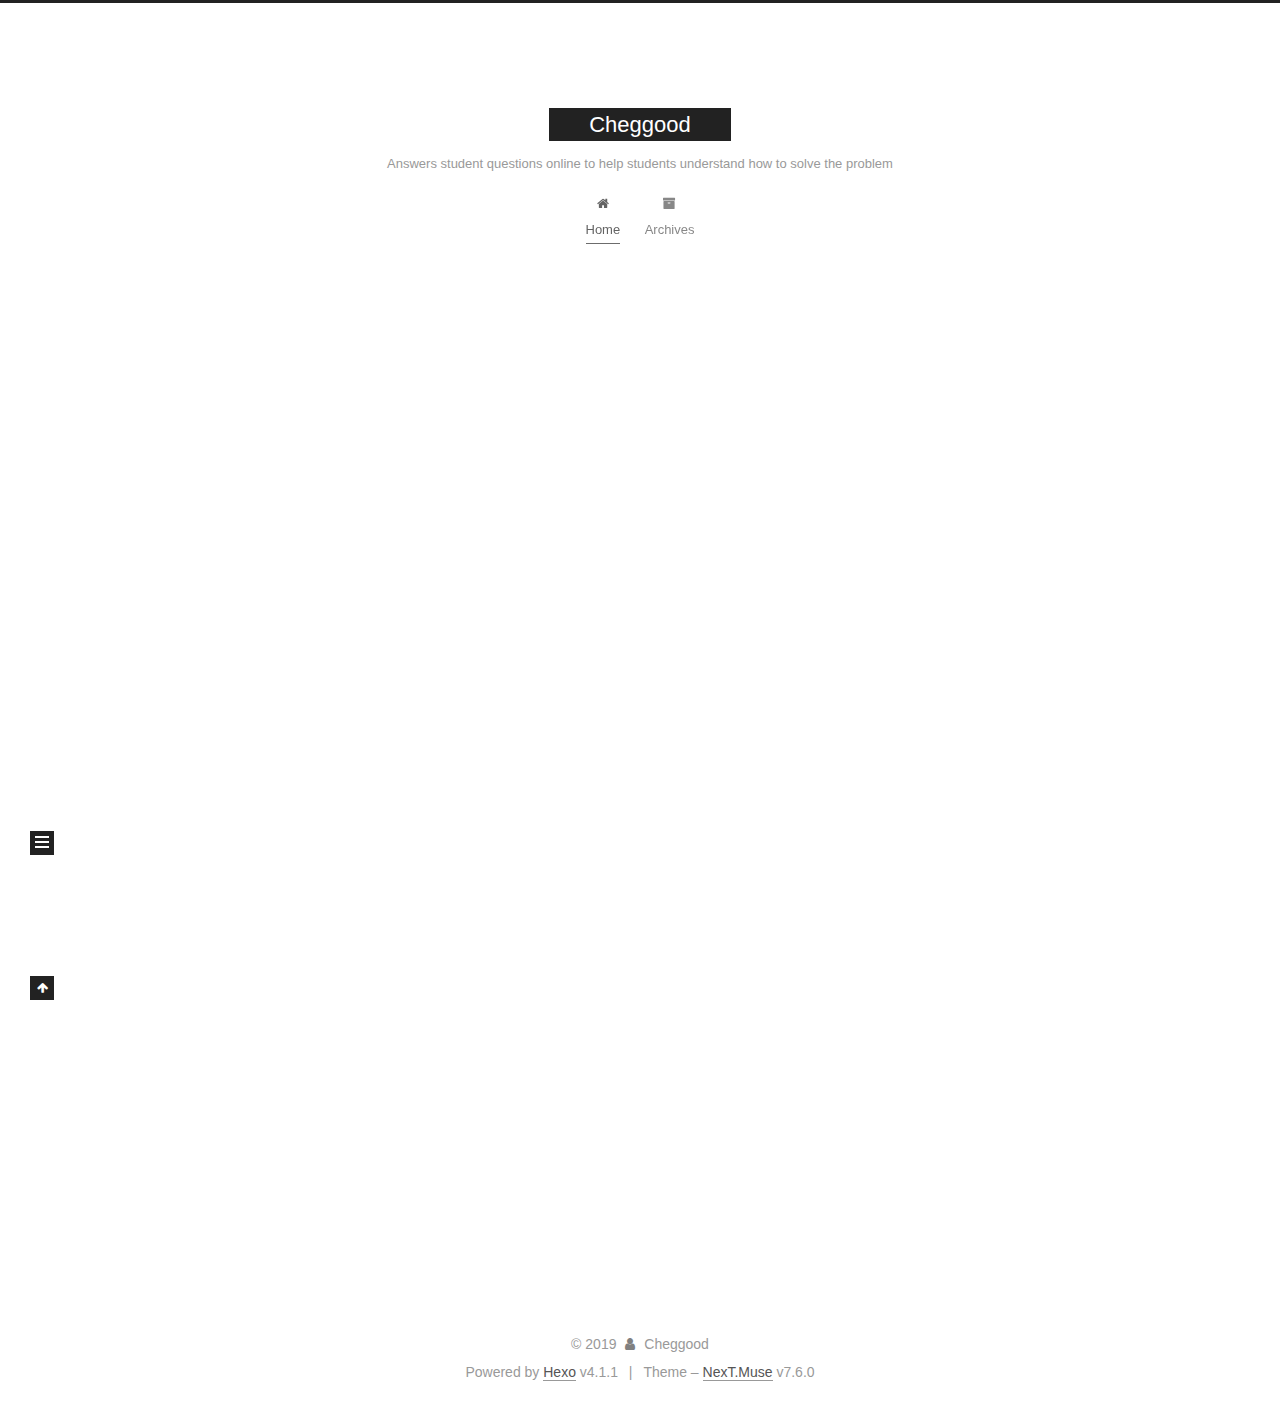
==== commit 8ab9225b: "Site updated: 2019-12-15 15:14:46" ====
--- a/index.html
+++ b/index.html
@@ -46,12 +46,17 @@
   };
 </script>
 
-  <meta property="og:type" content="website">
-<meta property="og:title" content="Hexo">
+  <meta name="description" content="answers student questions online to help students understand how to solve the problem">
+<meta property="og:type" content="website">
+<meta property="og:title" content="Cheggood">
 <meta property="og:url" content="http:&#x2F;&#x2F;yoursite.com&#x2F;index.html">
-<meta property="og:site_name" content="Hexo">
+<meta property="og:site_name" content="Cheggood">
+<meta property="og:description" content="answers student questions online to help students understand how to solve the problem">
 <meta property="og:locale" content="en_US">
-<meta property="article:author" content="John Doe">
+<meta property="article:author" content="Cheggood">
+<meta property="article:tag" content="chegg">
+<meta property="article:tag" content="free chegg">
+<meta property="article:tag" content="chegg crack">
 <meta name="twitter:card" content="summary">
 
 <link rel="canonical" href="http://yoursite.com/">
@@ -66,7 +71,7 @@
   };
 </script>
 
-  <title>Hexo</title>
+  <title>Cheggood</title>
   
 
 
@@ -110,10 +115,11 @@
     <div>
       <a href="/" class="brand" rel="start">
         <span class="logo-line-before"><i></i></span>
-        <span class="site-title">Hexo</span>
+        <span class="site-title">Cheggood</span>
         <span class="logo-line-after"><i></i></span>
       </a>
     </div>
+        <p class="site-subtitle">Answers student questions online to help students understand how to solve the problem</p>
   </div>
 
   <div class="site-nav-toggle">
@@ -165,21 +171,21 @@
   
   
   <article itemscope itemtype="http://schema.org/Article" class="post-block home" lang="en">
-    <link itemprop="mainEntityOfPage" href="http://yoursite.com/2019/12/14/hello-world/">
+    <link itemprop="mainEntityOfPage" href="http://yoursite.com/2019/12/15/hello-world/">
 
     <span hidden itemprop="author" itemscope itemtype="http://schema.org/Person">
       <meta itemprop="image" content="/images/avatar.gif">
-      <meta itemprop="name" content="John Doe">
-      <meta itemprop="description" content="">
+      <meta itemprop="name" content="Cheggood">
+      <meta itemprop="description" content="answers student questions online to help students understand how to solve the problem">
     </span>
 
     <span hidden itemprop="publisher" itemscope itemtype="http://schema.org/Organization">
-      <meta itemprop="name" content="Hexo">
+      <meta itemprop="name" content="Cheggood">
     </span>
       <header class="post-header">
         <h1 class="post-title" itemprop="name headline">
           
-            <a href="/2019/12/14/hello-world/" class="post-title-link" itemprop="url">Hello World</a>
+            <a href="/2019/12/15/hello-world/" class="post-title-link" itemprop="url">About Cheggood</a>
         </h1>
 
         <div class="post-meta">
@@ -188,8 +194,9 @@
                 <i class="fa fa-calendar-o"></i>
               </span>
               <span class="post-meta-item-text">Posted on</span>
-
-              <time title="Created: 2019-12-14 23:08:20" itemprop="dateCreated datePublished" datetime="2019-12-14T23:08:20+08:00">2019-12-14</time>
+              
+
+              <time title="Created: 2019-12-15 11:21:04 / Modified: 11:31:37" itemprop="dateCreated datePublished" datetime="2019-12-15T11:21:04+08:00">2019-12-15</time>
             </span>
 
           
@@ -203,19 +210,12 @@
     <div class="post-body" itemprop="articleBody">
 
       
-          <p>Welcome to <a href="https://hexo.io/" target="_blank" rel="noopener">Hexo</a>! This is your very first post. Check <a href="https://hexo.io/docs/" target="_blank" rel="noopener">documentation</a> for more info. If you get any problems when using Hexo, you can find the answer in <a href="https://hexo.io/docs/troubleshooting.html" target="_blank" rel="noopener">troubleshooting</a> or you can ask me on <a href="https://github.com/hexojs/hexo/issues" target="_blank" rel="noopener">GitHub</a>.</p>
-<h2 id="Quick-Start"><a href="#Quick-Start" class="headerlink" title="Quick Start"></a>Quick Start</h2><h3 id="Create-a-new-post"><a href="#Create-a-new-post" class="headerlink" title="Create a new post"></a>Create a new post</h3><figure class="highlight bash"><table><tr><td class="gutter"><pre><span class="line">1</span><br></pre></td><td class="code"><pre><span class="line">$ hexo new <span class="string">"My New Post"</span></span><br></pre></td></tr></table></figure>
-
-<p>More info: <a href="https://hexo.io/docs/writing.html" target="_blank" rel="noopener">Writing</a></p>
-<h3 id="Run-server"><a href="#Run-server" class="headerlink" title="Run server"></a>Run server</h3><figure class="highlight bash"><table><tr><td class="gutter"><pre><span class="line">1</span><br></pre></td><td class="code"><pre><span class="line">$ hexo server</span><br></pre></td></tr></table></figure>
-
-<p>More info: <a href="https://hexo.io/docs/server.html" target="_blank" rel="noopener">Server</a></p>
-<h3 id="Generate-static-files"><a href="#Generate-static-files" class="headerlink" title="Generate static files"></a>Generate static files</h3><figure class="highlight bash"><table><tr><td class="gutter"><pre><span class="line">1</span><br></pre></td><td class="code"><pre><span class="line">$ hexo generate</span><br></pre></td></tr></table></figure>
-
-<p>More info: <a href="https://hexo.io/docs/generating.html" target="_blank" rel="noopener">Generating</a></p>
-<h3 id="Deploy-to-remote-sites"><a href="#Deploy-to-remote-sites" class="headerlink" title="Deploy to remote sites"></a>Deploy to remote sites</h3><figure class="highlight bash"><table><tr><td class="gutter"><pre><span class="line">1</span><br></pre></td><td class="code"><pre><span class="line">$ hexo deploy</span><br></pre></td></tr></table></figure>
-
-<p>More info: <a href="https://hexo.io/docs/one-command-deployment.html" target="_blank" rel="noopener">Deployment</a></p>
+          <h1 id="What-is-Cheggood"><a href="#What-is-Cheggood" class="headerlink" title="What is Cheggood"></a>What is Cheggood</h1><p>Cheggood is a learning organization established by a group of enthusiastic teachers and students, It is a website that answers student questions online to help students understand how to solve the problem. If you have not joined the Cheggood Group,Please contact your teacher or classmate Ask how to join.</p>
+<h1 id="Who-to-serve-on-the-Cheggood-website"><a href="#Who-to-serve-on-the-Cheggood-website" class="headerlink" title="Who to serve on the Cheggood website"></a>Who to serve on the Cheggood website</h1><p>Due to limited time, Currently only serving students with redemption codes, Thank you.</p>
+<h1 id="How-to-consult-learning-problems"><a href="#How-to-consult-learning-problems" class="headerlink" title="How to consult learning problems"></a>How to consult learning problems</h1><p>Please send an email to <a href="mailto:help@cheggood.com">help@cheggood.com</a>, and fill in the following format. The Cheggood teachers and students will reply you as soon as possible within 1 hour, Thank you.</p>
+<h1 id="EMAIL-Question-format"><a href="#EMAIL-Question-format" class="headerlink" title="EMAIL Question format"></a>EMAIL Question format</h1><p>Problem Name: XXX</p>
+<p>Redemption code: XXX</p>
+<p>Email: <a href="mailto:XXX@gmail.com">XXX@gmail.com</a></p>
 
       
     </div>
@@ -290,8 +290,8 @@
 
       <div class="site-overview-wrap sidebar-panel">
         <div class="site-author motion-element" itemprop="author" itemscope itemtype="http://schema.org/Person">
-  <p class="site-author-name" itemprop="name">John Doe</p>
-  <div class="site-description" itemprop="description"></div>
+  <p class="site-author-name" itemprop="name">Cheggood</p>
+  <div class="site-description" itemprop="description">answers student questions online to help students understand how to solve the problem</div>
 </div>
 <div class="site-state-wrap motion-element">
   <nav class="site-state">
@@ -328,7 +328,7 @@
   <span class="with-love">
     <i class="fa fa-user"></i>
   </span>
-  <span class="author" itemprop="copyrightHolder">John Doe</span>
+  <span class="author" itemprop="copyrightHolder">Cheggood</span>
 </div>
   <div class="powered-by">Powered by <a href="https://hexo.io/" class="theme-link" rel="noopener" target="_blank">Hexo</a> v4.1.1
   </div>
--- a/css/main.css
+++ b/css/main.css
@@ -1159,7 +1159,7 @@
 }
 .links-of-author a::before,
 .links-of-author span.exturl::before {
-  background: #13cbe8;
+  background: #0e7c2e;
   border-radius: 50%;
   content: ' ';
   display: inline-block;
